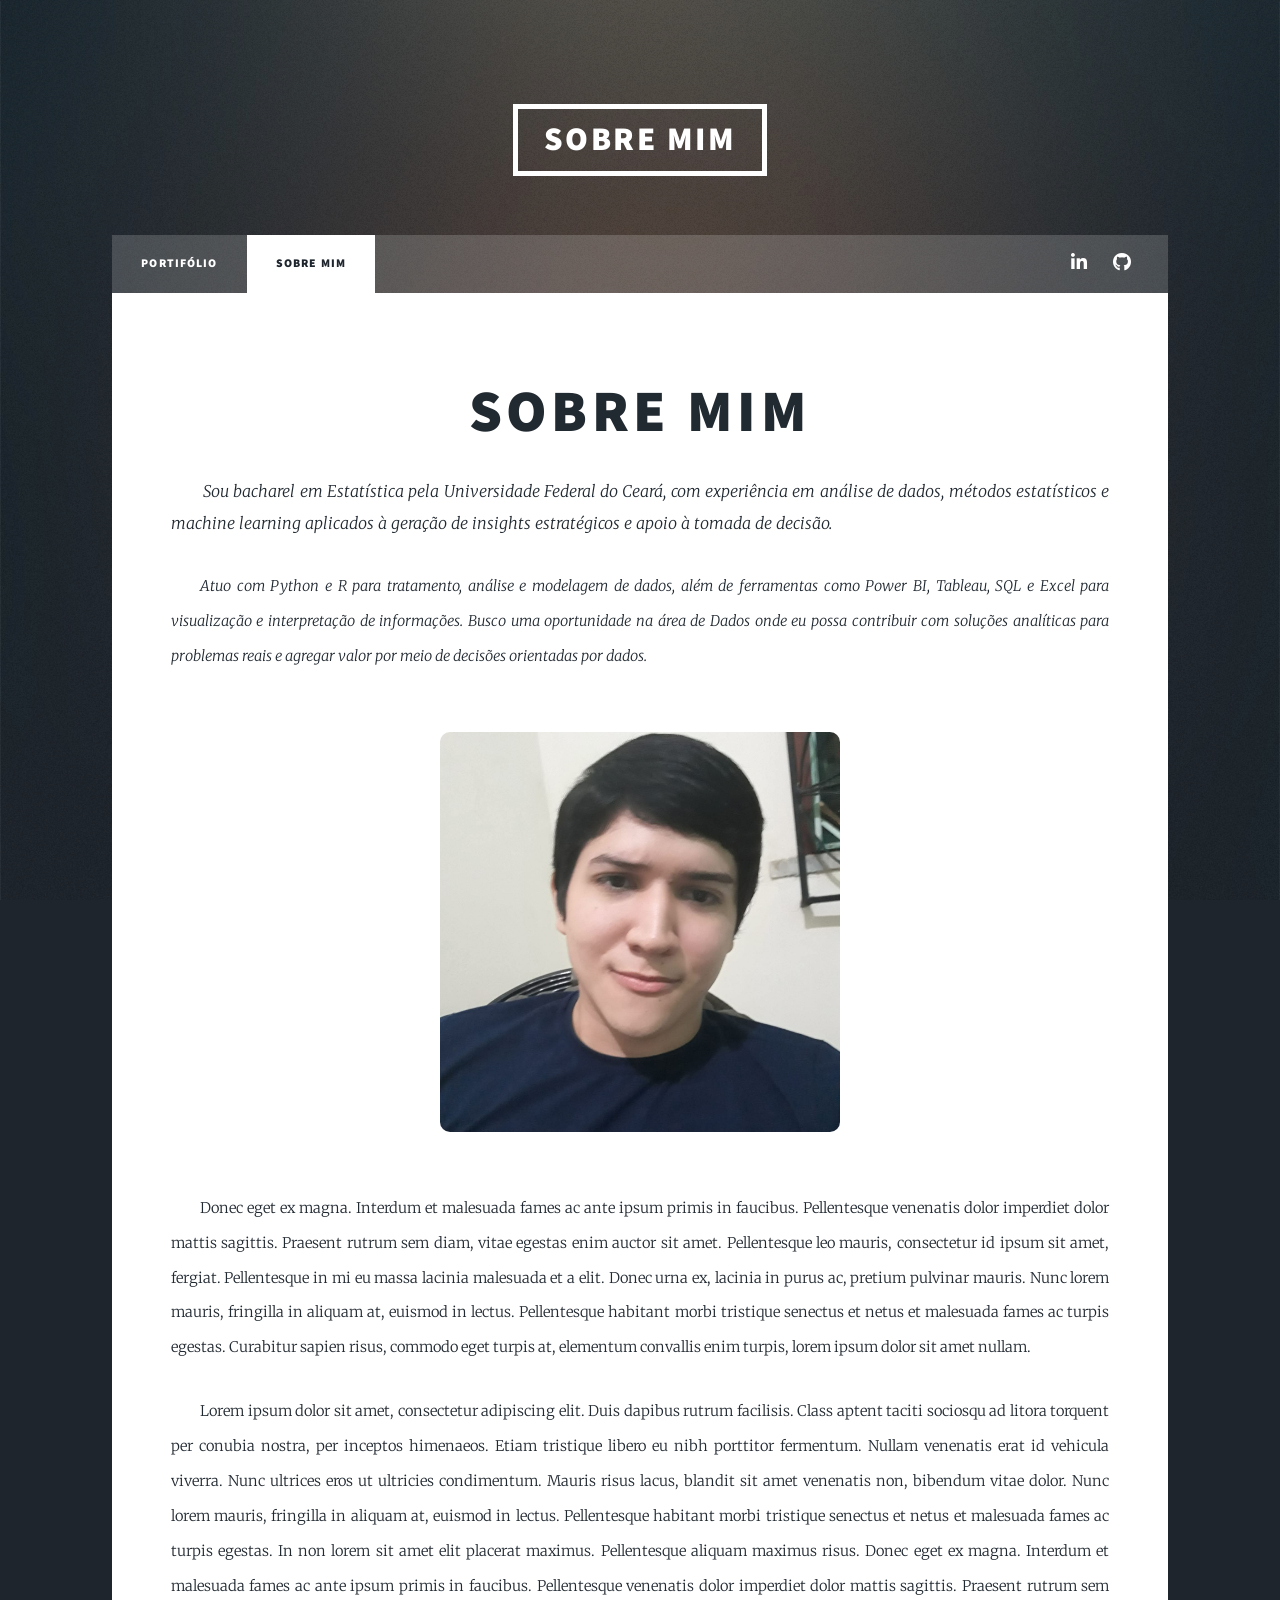
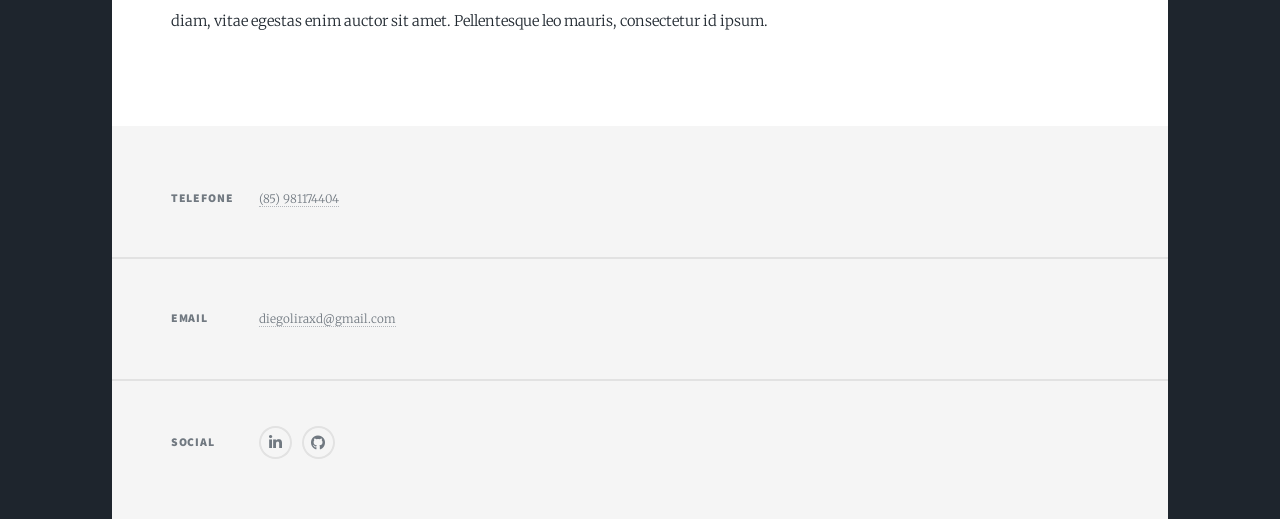
==== generic.html @ f2e18669 "Site do portifólio" ====
<!DOCTYPE HTML>
<!--
	Massively by HTML5 UP
	html5up.net | @ajlkn
	Free for personal and commercial use under the CCA 3.0 license (html5up.net/license)
-->
<html>
	<head>
		<title>Generic Page - Massively by HTML5 UP</title>
		<meta charset="utf-8" />
		<meta name="viewport" content="width=device-width, initial-scale=1, user-scalable=no" />
		<link rel="stylesheet" href="assets/css/main.css" />
		<noscript><link rel="stylesheet" href="assets/css/noscript.css" /></noscript>
	</head>
	<body class="is-preload">

		<!-- Wrapper -->
			<div id="wrapper">

				<!-- Header -->
					<header id="header">
						<a href="index.html" class="logo">Sobre mim</a>
					</header>

				<!-- Nav -->
					<nav id="nav">
						<ul class="links">
							<li ><a href="index.html">Portifólio</a></li>
							<li class="active"><a href="generic.html">Sobre mim</a></li>
						</ul>
						<ul class="icons">
							<li><a href="https://www.linkedin.com/in/diegoslira" target="_blank" rel="noopener noreferrer" class="icon brands alt fa-linkedin-in"><span class="label">LinkedIn</span></a></li>
							<li><a href="https://github.com/JDiegoSLira" target="_blank" rel="noopener noreferrer" class="icon brands alt fa-github"><span class="label">GitHub</span></a></li>
						</ul>
					</nav>

				<!-- Main -->
					<div id="main">

						<!-- Post -->
							<section class="post">
								<header class="major about-left">
									<h1>Sobre mim </h1>
									<p>Sou bacharel em Estatística pela Universidade Federal do Ceará, com experiência em análise de dados, métodos estatísticos e machine learning aplicados à geração de insights estratégicos e apoio à tomada de decisão.</p>
									<p>Atuo com Python e R para tratamento, análise e modelagem de dados, além de ferramentas como Power BI, Tableau, SQL e Excel para visualização e interpretação de informações. Busco uma oportunidade na área de Dados onde eu possa contribuir com soluções analíticas para problemas reais e agregar valor por meio de decisões orientadas por dados.</p>
								</header>
								<div class="image main profile-image"><img src="images/Foto.jpg" alt="" /></div>
								<div class="about-left">
								<p>Donec eget ex magna. Interdum et malesuada fames ac ante ipsum primis in faucibus. Pellentesque venenatis dolor imperdiet dolor mattis sagittis. Praesent rutrum sem diam, vitae egestas enim auctor sit amet. Pellentesque leo mauris, consectetur id ipsum sit amet, fergiat. Pellentesque in mi eu massa lacinia malesuada et a elit. Donec urna ex, lacinia in purus ac, pretium pulvinar mauris. Nunc lorem mauris, fringilla in aliquam at, euismod in lectus. Pellentesque habitant morbi tristique senectus et netus et malesuada fames ac turpis egestas. Curabitur sapien risus, commodo eget turpis at, elementum convallis enim turpis, lorem ipsum dolor sit amet nullam.</p>
								<p>Lorem ipsum dolor sit amet, consectetur adipiscing elit. Duis dapibus rutrum facilisis. Class aptent taciti sociosqu ad litora torquent per conubia nostra, per inceptos himenaeos. Etiam tristique libero eu nibh porttitor fermentum. Nullam venenatis erat id vehicula viverra. Nunc ultrices eros ut ultricies condimentum. Mauris risus lacus, blandit sit amet venenatis non, bibendum vitae dolor. Nunc lorem mauris, fringilla in aliquam at, euismod in lectus. Pellentesque habitant morbi tristique senectus et netus et malesuada fames ac turpis egestas. In non lorem sit amet elit placerat maximus. Pellentesque aliquam maximus risus. Donec eget ex magna. Interdum et malesuada fames ac ante ipsum primis in faucibus. Pellentesque venenatis dolor imperdiet dolor mattis sagittis. Praesent rutrum sem diam, vitae egestas enim auctor sit amet. Pellentesque leo mauris, consectetur id ipsum.</p>
								</div>
							</section>

						</div>
				<!-- Footer -->
					<footer id="footer">
						<section class="split contact">
							<section>
								<h3>Telefone</h3>
								<p><a>(85) 981174404</a></p>
							</section>
							<section>
								<h3>Email</h3>
								<p><a>diegoliraxd@gmail.com</a></p>
							</section>
							<section>
								<h3>Social</h3>
								<ul class="icons alt">
									<li><a href="https://www.linkedin.com/in/diegoslira" target="_blank" rel="noopener noreferrer" class="icon brands alt fa-linkedin-in"><span class="label">LinkedIn</span></a></li>
									<li><a href="https://github.com/JDiegoSLira" target="_blank" rel="noopener noreferrer" class="icon brands alt fa-github"><span class="label">GitHub</span></a></li>
								</ul>
							</section>
						</section>
					</footer>
			</div>

		<!-- Scripts -->
			<script src="assets/js/jquery.min.js"></script>
			<script src="assets/js/jquery.scrollex.min.js"></script>
			<script src="assets/js/jquery.scrolly.min.js"></script>
			<script src="assets/js/browser.min.js"></script>
			<script src="assets/js/breakpoints.min.js"></script>
			<script src="assets/js/util.js"></script>
			<script src="assets/js/main.js"></script>

	</body>
</html>
---- assets/css/main.css ----
@import url(fontawesome-all.min.css);
@import url("https://fonts.googleapis.com/css?family=Merriweather:300,700,300italic,700italic|Source+Sans+Pro:900");

/*
	Massively by HTML5 UP
	html5up.net | @ajlkn
	Free for personal and commercial use under the CCA 3.0 license (html5up.net/license)
*/

html, body, div, span, applet, object,
iframe, h1, h2, h3, h4, h5, h6, p, blockquote,
pre, a, abbr, acronym, address, big, cite,
code, del, dfn, em, img, ins, kbd, q, s, samp,
small, strike, strong, sub, sup, tt, var, b,
u, i, center, dl, dt, dd, ol, ul, li, fieldset,
form, label, legend, table, caption, tbody,
tfoot, thead, tr, th, td, article, aside,
canvas, details, embed, figure, figcaption,
footer, header, hgroup, menu, nav, output, ruby,
section, summary, time, mark, audio, video {
	margin: 0;
	padding: 0;
	border: 0;
	font-size: 100%;
	font: inherit;
	vertical-align: baseline;}

article, aside, details, figcaption, figure,
footer, header, hgroup, menu, nav, section {
	display: block;}

body {
	line-height: 1;
}

ol, ul {
	list-style: none;
}

blockquote, q {
	quotes: none;
}

	blockquote:before, blockquote:after, q:before, q:after {
		content: '';
		content: none;
	}

table {
	border-collapse: collapse;
	border-spacing: 0;
}

body {
	-webkit-text-size-adjust: none;
}

mark {
	background-color: transparent;
	color: inherit;
}

input::-moz-focus-inner {
	border: 0;
	padding: 0;
}

input, select, textarea {
	-moz-appearance: none;
	-webkit-appearance: none;
	-ms-appearance: none;
	appearance: none;
}

/* Basic */

	@-ms-viewport {
		width: device-width;
	}

	body {
		-ms-overflow-style: scrollbar;
	}

	@media screen and (max-width: 480px) {

		html, body {
			min-width: 320px;
		}

	}

	html {
		box-sizing: border-box;
	}

	*, *:before, *:after {
		box-sizing: inherit;
	}

	body {
		background-color: #1e252d;
	}

		body.is-preload *, body.is-preload *:before, body.is-preload *:after {
			-moz-animation: none !important;
			-webkit-animation: none !important;
			-ms-animation: none !important;
			animation: none !important;
			-moz-transition: none !important;
			-webkit-transition: none !important;
			-ms-transition: none !important;
			transition: none !important;
		}

/* Type */

	html {
		font-size: 16pt;
	}

		@media screen and (max-width: 1680px) {

			html {
				font-size: 12pt;
			}

		}

		@media screen and (max-width: 1280px) {

			html {
				font-size: 11pt;
			}

		}

		@media screen and (max-width: 360px) {

			html {
				font-size: 10pt;
			}

		}

	body {
		color: #212931;
	}

	body, input, select, textarea {
		font-family: "Merriweather", Georgia, serif;
		font-weight: 300;
		font-size: 1rem;
		line-height: 2.375;
	}

	a {
		-moz-transition: color 0.2s ease-in-out, background-color 0.2s ease-in-out, border-color 0.2s ease-in-out, box-shadow 0.2s ease-in-out;
		-webkit-transition: color 0.2s ease-in-out, background-color 0.2s ease-in-out, border-color 0.2s ease-in-out, box-shadow 0.2s ease-in-out;
		-ms-transition: color 0.2s ease-in-out, background-color 0.2s ease-in-out, border-color 0.2s ease-in-out, box-shadow 0.2s ease-in-out;
		transition: color 0.2s ease-in-out, background-color 0.2s ease-in-out, border-color 0.2s ease-in-out, box-shadow 0.2s ease-in-out;
		border-bottom: dotted 1px;
		text-decoration: none;
	}

		a:hover {
			border-bottom-color: transparent;
		}

	strong, b {
		font-weight: 600;
	}

	em, i {
		font-style: italic;
	}

	p {
		text-align: justify;
		margin: 0 0 2rem 0;
	}

	h1, h2, h3, h4, h5, h6 {
		font-family: "Source Sans Pro", Helvetica, sans-serif;
		font-weight: 900;
		line-height: 1.5;
		letter-spacing: 0.075em;
		text-transform: uppercase;
		margin: 0 0 1rem 0;
	}

		h1 a, h2 a, h3 a, h4 a, h5 a, h6 a {
			border-bottom: 0;
			color: inherit;
			text-decoration: none;
		}

	h1 {
		font-size: 4rem;
		line-height: 1.1;
		margin: 0 0 2rem 0;
	}

	h2 {
		font-size: 1.75rem;
		line-height: 1.3;
		margin: 0 0 1.5rem 0;
	}

	h3 {
		font-size: 1.25rem;
		margin: 0 0 1.5rem 0;
	}

	h4 {
		font-size: 1rem;
	}

	h5 {
		font-size: 0.9rem;
	}

	h6 {
		font-size: 0.8rem;
	}

	sub {
		font-size: 0.8rem;
		position: relative;
		top: 0.5rem;
	}

	sup {
		font-size: 0.8rem;
		position: relative;
		top: -0.5rem;
	}

	blockquote {
		border-left: solid 4px;
		font-style: italic;
		margin: 0 0 2rem 0;
		padding: 0.5rem 0 0.5rem 2rem;
	}

	code {
		border: solid 2px;
		font-family: "Courier New", monospace;
		font-size: 0.9rem;
		margin: 0 0.25rem;
		padding: 0.25rem 0.65rem;
	}

	pre {
		-webkit-overflow-scrolling: touch;
		font-family: "Courier New", monospace;
		font-size: 0.9rem;
		margin: 0 0 2rem 0;
	}

		pre code {
			display: block;
			line-height: 1.75;
			padding: 1rem 1.5rem;
			overflow-x: auto;
		}

	hr {
		border: 0;
		border-bottom: solid 2px;
		margin: 3rem 0;
	}

		hr.major {
			margin: 5rem 0;
		}

	.align-left {
		text-align: left;
	}

	.align-center {
		text-align: center;
	}

	.align-right {
		text-align: right;
	}

	input, select, textarea {
		color: #212931;
	}

	a {
		color: #212931;
		border-bottom-color: rgba(33, 41, 49, 0.5);
	}

		a:hover {
			border-bottom-color: transparent;
			color: #18bfef !important;
		}

	strong, b {
		color: #212931;
	}

	h1, h2, h3, h4, h5, h6 {
		color: #212931;
	}

	blockquote {
		border-left-color: #eeeeee;
	}

	code {
		background: rgba(220, 220, 220, 0.25);
		border-color: #eeeeee;
	}

	hr {
		border-bottom-color: #eeeeee;
	}

/* Row */

	.row {
		display: flex;
		flex-wrap: wrap;
		box-sizing: border-box;
		align-items: stretch;
	}

		.row > * {
			box-sizing: border-box;
		}

		.row.gtr-uniform > * > :last-child {
			margin-bottom: 0;
		}

		.row.aln-left {
			justify-content: flex-start;
		}

		.row.aln-center {
			justify-content: center;
		}

		.row.aln-right {
			justify-content: flex-end;
		}

		.row.aln-top {
			align-items: flex-start;
		}

		.row.aln-middle {
			align-items: center;
		}

		.row.aln-bottom {
			align-items: flex-end;
		}

		.row > .imp {
			order: -1;
		}

		.row > .col-1 {
			width: 8.33333%;
		}

		.row > .off-1 {
			margin-left: 8.33333%;
		}

		.row > .col-2 {
			width: 16.66667%;
		}

		.row > .off-2 {
			margin-left: 16.66667%;
		}

		.row > .col-3 {
			width: 25%;
		}

		.row > .off-3 {
			margin-left: 25%;
		}

		.row > .col-4 {
			width: 33.33333%;
		}

		.row > .off-4 {
			margin-left: 33.33333%;
		}

		.row > .col-5 {
			width: 41.66667%;
		}

		.row > .off-5 {
			margin-left: 41.66667%;
		}

		.row > .col-6 {
			width: 50%;
		}

		.row > .off-6 {
			margin-left: 50%;
		}

		.row > .col-7 {
			width: 58.33333%;
		}

		.row > .off-7 {
			margin-left: 58.33333%;
		}

		.row > .col-8 {
			width: 66.66667%;
		}

		.row > .off-8 {
			margin-left: 66.66667%;
		}

		.row > .col-9 {
			width: 75%;
		}

		.row > .off-9 {
			margin-left: 75%;
		}

		.row > .col-10 {
			width: 83.33333%;
		}

		.row > .off-10 {
			margin-left: 83.33333%;
		}

		.row > .col-11 {
			width: 91.66667%;
		}

		.row > .off-11 {
			margin-left: 91.66667%;
		}

		.row > .col-12 {
			width: 100%;
		}

		.row > .off-12 {
			margin-left: 100%;
		}

		.row.gtr-0 {
			margin-top: 0;
			margin-left: 0rem;
		}

			.row.gtr-0 > * {
				padding: 0 0 0 0rem;
			}

			.row.gtr-0.gtr-uniform {
				margin-top: 0rem;
			}

				.row.gtr-0.gtr-uniform > * {
					padding-top: 0rem;
				}

		.row.gtr-25 {
			margin-top: 0;
			margin-left: -0.375rem;
		}

			.row.gtr-25 > * {
				padding: 0 0 0 0.375rem;
			}

			.row.gtr-25.gtr-uniform {
				margin-top: -0.375rem;
			}

				.row.gtr-25.gtr-uniform > * {
					padding-top: 0.375rem;
				}

		.row.gtr-50 {
			margin-top: 0;
			margin-left: -0.75rem;
		}

			.row.gtr-50 > * {
				padding: 0 0 0 0.75rem;
			}

			.row.gtr-50.gtr-uniform {
				margin-top: -0.75rem;
			}

				.row.gtr-50.gtr-uniform > * {
					padding-top: 0.75rem;
				}

		.row {
			margin-top: 0;
			margin-left: -1.5rem;
		}

			.row > * {
				padding: 0 0 0 1.5rem;
			}

			.row.gtr-uniform {
				margin-top: -1.5rem;
			}

				.row.gtr-uniform > * {
					padding-top: 1.5rem;
				}

		.row.gtr-150 {
			margin-top: 0;
			margin-left: -2.25rem;
		}

			.row.gtr-150 > * {
				padding: 0 0 0 2.25rem;
			}

			.row.gtr-150.gtr-uniform {
				margin-top: -2.25rem;
			}

				.row.gtr-150.gtr-uniform > * {
					padding-top: 2.25rem;
				}

		.row.gtr-200 {
			margin-top: 0;
			margin-left: -3rem;
		}

			.row.gtr-200 > * {
				padding: 0 0 0 3rem;
			}

			.row.gtr-200.gtr-uniform {
				margin-top: -3rem;
			}

				.row.gtr-200.gtr-uniform > * {
					padding-top: 3rem;
				}

		@media screen and (max-width: 1680px) {

			.row {
				display: flex;
				flex-wrap: wrap;
				box-sizing: border-box;
				align-items: stretch;
			}

				.row > * {
					box-sizing: border-box;
				}

				.row.gtr-uniform > * > :last-child {
					margin-bottom: 0;
				}

				.row.aln-left {
					justify-content: flex-start;
				}

				.row.aln-center {
					justify-content: center;
				}

				.row.aln-right {
					justify-content: flex-end;
				}

				.row.aln-top {
					align-items: flex-start;
				}

				.row.aln-middle {
					align-items: center;
				}

				.row.aln-bottom {
					align-items: flex-end;
				}

				.row > .imp-xlarge {
					order: -1;
				}

				.row > .col-1-xlarge {
					width: 8.33333%;
				}

				.row > .off-1-xlarge {
					margin-left: 8.33333%;
				}

				.row > .col-2-xlarge {
					width: 16.66667%;
				}

				.row > .off-2-xlarge {
					margin-left: 16.66667%;
				}

				.row > .col-3-xlarge {
					width: 25%;
				}

				.row > .off-3-xlarge {
					margin-left: 25%;
				}

				.row > .col-4-xlarge {
					width: 33.33333%;
				}

				.row > .off-4-xlarge {
					margin-left: 33.33333%;
				}

				.row > .col-5-xlarge {
					width: 41.66667%;
				}

				.row > .off-5-xlarge {
					margin-left: 41.66667%;
				}

				.row > .col-6-xlarge {
					width: 50%;
				}

				.row > .off-6-xlarge {
					margin-left: 50%;
				}

				.row > .col-7-xlarge {
					width: 58.33333%;
				}

				.row > .off-7-xlarge {
					margin-left: 58.33333%;
				}

				.row > .col-8-xlarge {
					width: 66.66667%;
				}

				.row > .off-8-xlarge {
					margin-left: 66.66667%;
				}

				.row > .col-9-xlarge {
					width: 75%;
				}

				.row > .off-9-xlarge {
					margin-left: 75%;
				}

				.row > .col-10-xlarge {
					width: 83.33333%;
				}

				.row > .off-10-xlarge {
					margin-left: 83.33333%;
				}

				.row > .col-11-xlarge {
					width: 91.66667%;
				}

				.row > .off-11-xlarge {
					margin-left: 91.66667%;
				}

				.row > .col-12-xlarge {
					width: 100%;
				}

				.row > .off-12-xlarge {
					margin-left: 100%;
				}

				.row.gtr-0 {
					margin-top: 0;
					margin-left: 0rem;
				}

					.row.gtr-0 > * {
						padding: 0 0 0 0rem;
					}

					.row.gtr-0.gtr-uniform {
						margin-top: 0rem;
					}

						.row.gtr-0.gtr-uniform > * {
							padding-top: 0rem;
						}

				.row.gtr-25 {
					margin-top: 0;
					margin-left: -0.375rem;
				}

					.row.gtr-25 > * {
						padding: 0 0 0 0.375rem;
					}

					.row.gtr-25.gtr-uniform {
						margin-top: -0.375rem;
					}

						.row.gtr-25.gtr-uniform > * {
							padding-top: 0.375rem;
						}

				.row.gtr-50 {
					margin-top: 0;
					margin-left: -0.75rem;
				}

					.row.gtr-50 > * {
						padding: 0 0 0 0.75rem;
					}

					.row.gtr-50.gtr-uniform {
						margin-top: -0.75rem;
					}

						.row.gtr-50.gtr-uniform > * {
							padding-top: 0.75rem;
						}

				.row {
					margin-top: 0;
					margin-left: -1.5rem;
				}

					.row > * {
						padding: 0 0 0 1.5rem;
					}

					.row.gtr-uniform {
						margin-top: -1.5rem;
					}

						.row.gtr-uniform > * {
							padding-top: 1.5rem;
						}

				.row.gtr-150 {
					margin-top: 0;
					margin-left: -2.25rem;
				}

					.row.gtr-150 > * {
						padding: 0 0 0 2.25rem;
					}

					.row.gtr-150.gtr-uniform {
						margin-top: -2.25rem;
					}

						.row.gtr-150.gtr-uniform > * {
							padding-top: 2.25rem;
						}

				.row.gtr-200 {
					margin-top: 0;
					margin-left: -3rem;
				}

					.row.gtr-200 > * {
						padding: 0 0 0 3rem;
					}

					.row.gtr-200.gtr-uniform {
						margin-top: -3rem;
					}

						.row.gtr-200.gtr-uniform > * {
							padding-top: 3rem;
						}

		}

		@media screen and (max-width: 1280px) {

			.row {
				display: flex;
				flex-wrap: wrap;
				box-sizing: border-box;
				align-items: stretch;
			}

				.row > * {
					box-sizing: border-box;
				}

				.row.gtr-uniform > * > :last-child {
					margin-bottom: 0;
				}

				.row.aln-left {
					justify-content: flex-start;
				}

				.row.aln-center {
					justify-content: center;
				}

				.row.aln-right {
					justify-content: flex-end;
				}

				.row.aln-top {
					align-items: flex-start;
				}

				.row.aln-middle {
					align-items: center;
				}

				.row.aln-bottom {
					align-items: flex-end;
				}

				.row > .imp-large {
					order: -1;
				}

				.row > .col-1-large {
					width: 8.33333%;
				}

				.row > .off-1-large {
					margin-left: 8.33333%;
				}

				.row > .col-2-large {
					width: 16.66667%;
				}

				.row > .off-2-large {
					margin-left: 16.66667%;
				}

				.row > .col-3-large {
					width: 25%;
				}

				.row > .off-3-large {
					margin-left: 25%;
				}

				.row > .col-4-large {
					width: 33.33333%;
				}

				.row > .off-4-large {
					margin-left: 33.33333%;
				}

				.row > .col-5-large {
					width: 41.66667%;
				}

				.row > .off-5-large {
					margin-left: 41.66667%;
				}

				.row > .col-6-large {
					width: 50%;
				}

				.row > .off-6-large {
					margin-left: 50%;
				}

				.row > .col-7-large {
					width: 58.33333%;
				}

				.row > .off-7-large {
					margin-left: 58.33333%;
				}

				.row > .col-8-large {
					width: 66.66667%;
				}

				.row > .off-8-large {
					margin-left: 66.66667%;
				}

				.row > .col-9-large {
					width: 75%;
				}

				.row > .off-9-large {
					margin-left: 75%;
				}

				.row > .col-10-large {
					width: 83.33333%;
				}

				.row > .off-10-large {
					margin-left: 83.33333%;
				}

				.row > .col-11-large {
					width: 91.66667%;
				}

				.row > .off-11-large {
					margin-left: 91.66667%;
				}

				.row > .col-12-large {
					width: 100%;
				}

				.row > .off-12-large {
					margin-left: 100%;
				}

				.row.gtr-0 {
					margin-top: 0;
					margin-left: 0rem;
				}

					.row.gtr-0 > * {
						padding: 0 0 0 0rem;
					}

					.row.gtr-0.gtr-uniform {
						margin-top: 0rem;
					}

						.row.gtr-0.gtr-uniform > * {
							padding-top: 0rem;
						}

				.row.gtr-25 {
					margin-top: 0;
					margin-left: -0.375rem;
				}

					.row.gtr-25 > * {
						padding: 0 0 0 0.375rem;
					}

					.row.gtr-25.gtr-uniform {
						margin-top: -0.375rem;
					}

						.row.gtr-25.gtr-uniform > * {
							padding-top: 0.375rem;
						}

				.row.gtr-50 {
					margin-top: 0;
					margin-left: -0.75rem;
				}

					.row.gtr-50 > * {
						padding: 0 0 0 0.75rem;
					}

					.row.gtr-50.gtr-uniform {
						margin-top: -0.75rem;
					}

						.row.gtr-50.gtr-uniform > * {
							padding-top: 0.75rem;
						}

				.row {
					margin-top: 0;
					margin-left: -1.5rem;
				}

					.row > * {
						padding: 0 0 0 1.5rem;
					}

					.row.gtr-uniform {
						margin-top: -1.5rem;
					}

						.row.gtr-uniform > * {
							padding-top: 1.5rem;
						}

				.row.gtr-150 {
					margin-top: 0;
					margin-left: -2.25rem;
				}

					.row.gtr-150 > * {
						padding: 0 0 0 2.25rem;
					}

					.row.gtr-150.gtr-uniform {
						margin-top: -2.25rem;
					}

						.row.gtr-150.gtr-uniform > * {
							padding-top: 2.25rem;
						}

				.row.gtr-200 {
					margin-top: 0;
					margin-left: -3rem;
				}

					.row.gtr-200 > * {
						padding: 0 0 0 3rem;
					}

					.row.gtr-200.gtr-uniform {
						margin-top: -3rem;
					}

						.row.gtr-200.gtr-uniform > * {
							padding-top: 3rem;
						}

		}

		@media screen and (max-width: 980px) {

			.row {
				display: flex;
				flex-wrap: wrap;
				box-sizing: border-box;
				align-items: stretch;
			}

				.row > * {
					box-sizing: border-box;
				}

				.row.gtr-uniform > * > :last-child {
					margin-bottom: 0;
				}

				.row.aln-left {
					justify-content: flex-start;
				}

				.row.aln-center {
					justify-content: center;
				}

				.row.aln-right {
					justify-content: flex-end;
				}

				.row.aln-top {
					align-items: flex-start;
				}

				.row.aln-middle {
					align-items: center;
				}

				.row.aln-bottom {
					align-items: flex-end;
				}

				.row > .imp-medium {
					order: -1;
				}

				.row > .col-1-medium {
					width: 8.33333%;
				}

				.row > .off-1-medium {
					margin-left: 8.33333%;
				}

				.row > .col-2-medium {
					width: 16.66667%;
				}

				.row > .off-2-medium {
					margin-left: 16.66667%;
				}

				.row > .col-3-medium {
					width: 25%;
				}

				.row > .off-3-medium {
					margin-left: 25%;
				}

				.row > .col-4-medium {
					width: 33.33333%;
				}

				.row > .off-4-medium {
					margin-left: 33.33333%;
				}

				.row > .col-5-medium {
					width: 41.66667%;
				}

				.row > .off-5-medium {
					margin-left: 41.66667%;
				}

				.row > .col-6-medium {
					width: 50%;
				}

				.row > .off-6-medium {
					margin-left: 50%;
				}

				.row > .col-7-medium {
					width: 58.33333%;
				}

				.row > .off-7-medium {
					margin-left: 58.33333%;
				}

				.row > .col-8-medium {
					width: 66.66667%;
				}

				.row > .off-8-medium {
					margin-left: 66.66667%;
				}

				.row > .col-9-medium {
					width: 75%;
				}

				.row > .off-9-medium {
					margin-left: 75%;
				}

				.row > .col-10-medium {
					width: 83.33333%;
				}

				.row > .off-10-medium {
					margin-left: 83.33333%;
				}

				.row > .col-11-medium {
					width: 91.66667%;
				}

				.row > .off-11-medium {
					margin-left: 91.66667%;
				}

				.row > .col-12-medium {
					width: 100%;
				}

				.row > .off-12-medium {
					margin-left: 100%;
				}

				.row.gtr-0 {
					margin-top: 0;
					margin-left: 0rem;
				}

					.row.gtr-0 > * {
						padding: 0 0 0 0rem;
					}

					.row.gtr-0.gtr-uniform {
						margin-top: 0rem;
					}

						.row.gtr-0.gtr-uniform > * {
							padding-top: 0rem;
						}

				.row.gtr-25 {
					margin-top: 0;
					margin-left: -0.375rem;
				}

					.row.gtr-25 > * {
						padding: 0 0 0 0.375rem;
					}

					.row.gtr-25.gtr-uniform {
						margin-top: -0.375rem;
					}

						.row.gtr-25.gtr-uniform > * {
							padding-top: 0.375rem;
						}

				.row.gtr-50 {
					margin-top: 0;
					margin-left: -0.75rem;
				}

					.row.gtr-50 > * {
						padding: 0 0 0 0.75rem;
					}

					.row.gtr-50.gtr-uniform {
						margin-top: -0.75rem;
					}

						.row.gtr-50.gtr-uniform > * {
							padding-top: 0.75rem;
						}

				.row {
					margin-top: 0;
					margin-left: -1.5rem;
				}

					.row > * {
						padding: 0 0 0 1.5rem;
					}

					.row.gtr-uniform {
						margin-top: -1.5rem;
					}

						.row.gtr-uniform > * {
							padding-top: 1.5rem;
						}

				.row.gtr-150 {
					margin-top: 0;
					margin-left: -2.25rem;
				}

					.row.gtr-150 > * {
						padding: 0 0 0 2.25rem;
					}

					.row.gtr-150.gtr-uniform {
						margin-top: -2.25rem;
					}

						.row.gtr-150.gtr-uniform > * {
							padding-top: 2.25rem;
						}

				.row.gtr-200 {
					margin-top: 0;
					margin-left: -3rem;
				}

					.row.gtr-200 > * {
						padding: 0 0 0 3rem;
					}

					.row.gtr-200.gtr-uniform {
						margin-top: -3rem;
					}

						.row.gtr-200.gtr-uniform > * {
							padding-top: 3rem;
						}

		}

		@media screen and (max-width: 736px) {

			.row {
				display: flex;
				flex-wrap: wrap;
				box-sizing: border-box;
				align-items: stretch;
			}

				.row > * {
					box-sizing: border-box;
				}

				.row.gtr-uniform > * > :last-child {
					margin-bottom: 0;
				}

				.row.aln-left {
					justify-content: flex-start;
				}

				.row.aln-center {
					justify-content: center;
				}

				.row.aln-right {
					justify-content: flex-end;
				}

				.row.aln-top {
					align-items: flex-start;
				}

				.row.aln-middle {
					align-items: center;
				}

				.row.aln-bottom {
					align-items: flex-end;
				}

				.row > .imp-small {
					order: -1;
				}

				.row > .col-1-small {
					width: 8.33333%;
				}

				.row > .off-1-small {
					margin-left: 8.33333%;
				}

				.row > .col-2-small {
					width: 16.66667%;
				}

				.row > .off-2-small {
					margin-left: 16.66667%;
				}

				.row > .col-3-small {
					width: 25%;
				}

				.row > .off-3-small {
					margin-left: 25%;
				}

				.row > .col-4-small {
					width: 33.33333%;
				}

				.row > .off-4-small {
					margin-left: 33.33333%;
				}

				.row > .col-5-small {
					width: 41.66667%;
				}

				.row > .off-5-small {
					margin-left: 41.66667%;
				}

				.row > .col-6-small {
					width: 50%;
				}

				.row > .off-6-small {
					margin-left: 50%;
				}

				.row > .col-7-small {
					width: 58.33333%;
				}

				.row > .off-7-small {
					margin-left: 58.33333%;
				}

				.row > .col-8-small {
					width: 66.66667%;
				}

				.row > .off-8-small {
					margin-left: 66.66667%;
				}

				.row > .col-9-small {
					width: 75%;
				}

				.row > .off-9-small {
					margin-left: 75%;
				}

				.row > .col-10-small {
					width: 83.33333%;
				}

				.row > .off-10-small {
					margin-left: 83.33333%;
				}

				.row > .col-11-small {
					width: 91.66667%;
				}

				.row > .off-11-small {
					margin-left: 91.66667%;
				}

				.row > .col-12-small {
					width: 100%;
				}

				.row > .off-12-small {
					margin-left: 100%;
				}

				.row.gtr-0 {
					margin-top: 0;
					margin-left: 0rem;
				}

					.row.gtr-0 > * {
						padding: 0 0 0 0rem;
					}

					.row.gtr-0.gtr-uniform {
						margin-top: 0rem;
					}

						.row.gtr-0.gtr-uniform > * {
							padding-top: 0rem;
						}

				.row.gtr-25 {
					margin-top: 0;
					margin-left: -0.375rem;
				}

					.row.gtr-25 > * {
						padding: 0 0 0 0.375rem;
					}

					.row.gtr-25.gtr-uniform {
						margin-top: -0.375rem;
					}

						.row.gtr-25.gtr-uniform > * {
							padding-top: 0.375rem;
						}

				.row.gtr-50 {
					margin-top: 0;
					margin-left: -0.75rem;
				}

					.row.gtr-50 > * {
						padding: 0 0 0 0.75rem;
					}

					.row.gtr-50.gtr-uniform {
						margin-top: -0.75rem;
					}

						.row.gtr-50.gtr-uniform > * {
							padding-top: 0.75rem;
						}

				.row {
					margin-top: 0;
					margin-left: -1.5rem;
				}

					.row > * {
						padding: 0 0 0 1.5rem;
					}

					.row.gtr-uniform {
						margin-top: -1.5rem;
					}

						.row.gtr-uniform > * {
							padding-top: 1.5rem;
						}

				.row.gtr-150 {
					margin-top: 0;
					margin-left: -2.25rem;
				}

					.row.gtr-150 > * {
						padding: 0 0 0 2.25rem;
					}

					.row.gtr-150.gtr-uniform {
						margin-top: -2.25rem;
					}

						.row.gtr-150.gtr-uniform > * {
							padding-top: 2.25rem;
						}

				.row.gtr-200 {
					margin-top: 0;
					margin-left: -3rem;
				}

					.row.gtr-200 > * {
						padding: 0 0 0 3rem;
					}

					.row.gtr-200.gtr-uniform {
						margin-top: -3rem;
					}

						.row.gtr-200.gtr-uniform > * {
							padding-top: 3rem;
						}

		}

		@media screen and (max-width: 480px) {

			.row {
				display: flex;
				flex-wrap: wrap;
				box-sizing: border-box;
				align-items: stretch;
			}

				.row > * {
					box-sizing: border-box;
				}

				.row.gtr-uniform > * > :last-child {
					margin-bottom: 0;
				}

				.row.aln-left {
					justify-content: flex-start;
				}

				.row.aln-center {
					justify-content: center;
				}

				.row.aln-right {
					justify-content: flex-end;
				}

				.row.aln-top {
					align-items: flex-start;
				}

				.row.aln-middle {
					align-items: center;
				}

				.row.aln-bottom {
					align-items: flex-end;
				}

				.row > .imp-xsmall {
					order: -1;
				}

				.row > .col-1-xsmall {
					width: 8.33333%;
				}

				.row > .off-1-xsmall {
					margin-left: 8.33333%;
				}

				.row > .col-2-xsmall {
					width: 16.66667%;
				}

				.row > .off-2-xsmall {
					margin-left: 16.66667%;
				}

				.row > .col-3-xsmall {
					width: 25%;
				}

				.row > .off-3-xsmall {
					margin-left: 25%;
				}

				.row > .col-4-xsmall {
					width: 33.33333%;
				}

				.row > .off-4-xsmall {
					margin-left: 33.33333%;
				}

				.row > .col-5-xsmall {
					width: 41.66667%;
				}

				.row > .off-5-xsmall {
					margin-left: 41.66667%;
				}

				.row > .col-6-xsmall {
					width: 50%;
				}

				.row > .off-6-xsmall {
					margin-left: 50%;
				}

				.row > .col-7-xsmall {
					width: 58.33333%;
				}

				.row > .off-7-xsmall {
					margin-left: 58.33333%;
				}

				.row > .col-8-xsmall {
					width: 66.66667%;
				}

				.row > .off-8-xsmall {
					margin-left: 66.66667%;
				}

				.row > .col-9-xsmall {
					width: 75%;
				}

				.row > .off-9-xsmall {
					margin-left: 75%;
				}

				.row > .col-10-xsmall {
					width: 83.33333%;
				}

				.row > .off-10-xsmall {
					margin-left: 83.33333%;
				}

				.row > .col-11-xsmall {
					width: 91.66667%;
				}

				.row > .off-11-xsmall {
					margin-left: 91.66667%;
				}

				.row > .col-12-xsmall {
					width: 100%;
				}

				.row > .off-12-xsmall {
					margin-left: 100%;
				}

				.row.gtr-0 {
					margin-top: 0;
					margin-left: 0rem;
				}

					.row.gtr-0 > * {
						padding: 0 0 0 0rem;
					}

					.row.gtr-0.gtr-uniform {
						margin-top: 0rem;
					}

						.row.gtr-0.gtr-uniform > * {
							padding-top: 0rem;
						}

				.row.gtr-25 {
					margin-top: 0;
					margin-left: -0.375rem;
				}

					.row.gtr-25 > * {
						padding: 0 0 0 0.375rem;
					}

					.row.gtr-25.gtr-uniform {
						margin-top: -0.375rem;
					}

						.row.gtr-25.gtr-uniform > * {
							padding-top: 0.375rem;
						}

				.row.gtr-50 {
					margin-top: 0;
					margin-left: -0.75rem;
				}

					.row.gtr-50 > * {
						padding: 0 0 0 0.75rem;
					}

					.row.gtr-50.gtr-uniform {
						margin-top: -0.75rem;
					}

						.row.gtr-50.gtr-uniform > * {
							padding-top: 0.75rem;
						}

				.row {
					margin-top: 0;
					margin-left: -1.5rem;
				}

					.row > * {
						padding: 0 0 0 1.5rem;
					}

					.row.gtr-uniform {
						margin-top: -1.5rem;
					}

						.row.gtr-uniform > * {
							padding-top: 1.5rem;
						}

				.row.gtr-150 {
					margin-top: 0;
					margin-left: -2.25rem;
				}

					.row.gtr-150 > * {
						padding: 0 0 0 2.25rem;
					}

					.row.gtr-150.gtr-uniform {
						margin-top: -2.25rem;
					}

						.row.gtr-150.gtr-uniform > * {
							padding-top: 2.25rem;
						}

				.row.gtr-200 {
					margin-top: 0;
					margin-left: -3rem;
				}

					.row.gtr-200 > * {
						padding: 0 0 0 3rem;
					}

					.row.gtr-200.gtr-uniform {
						margin-top: -3rem;
					}

						.row.gtr-200.gtr-uniform > * {
							padding-top: 3rem;
						}

		}

		@media screen and (max-width: 360px) {

			.row {
				display: flex;
				flex-wrap: wrap;
				box-sizing: border-box;
				align-items: stretch;
			}

				.row > * {
					box-sizing: border-box;
				}

				.row.gtr-uniform > * > :last-child {
					margin-bottom: 0;
				}

				.row.aln-left {
					justify-content: flex-start;
				}

				.row.aln-center {
					justify-content: center;
				}

				.row.aln-right {
					justify-content: flex-end;
				}

				.row.aln-top {
					align-items: flex-start;
				}

				.row.aln-middle {
					align-items: center;
				}

				.row.aln-bottom {
					align-items: flex-end;
				}

				.row > .imp-xxsmall {
					order: -1;
				}

				.row > .col-1-xxsmall {
					width: 8.33333%;
				}

				.row > .off-1-xxsmall {
					margin-left: 8.33333%;
				}

				.row > .col-2-xxsmall {
					width: 16.66667%;
				}

				.row > .off-2-xxsmall {
					margin-left: 16.66667%;
				}

				.row > .col-3-xxsmall {
					width: 25%;
				}

				.row > .off-3-xxsmall {
					margin-left: 25%;
				}

				.row > .col-4-xxsmall {
					width: 33.33333%;
				}

				.row > .off-4-xxsmall {
					margin-left: 33.33333%;
				}

				.row > .col-5-xxsmall {
					width: 41.66667%;
				}

				.row > .off-5-xxsmall {
					margin-left: 41.66667%;
				}

				.row > .col-6-xxsmall {
					width: 50%;
				}

				.row > .off-6-xxsmall {
					margin-left: 50%;
				}

				.row > .col-7-xxsmall {
					width: 58.33333%;
				}

				.row > .off-7-xxsmall {
					margin-left: 58.33333%;
				}

				.row > .col-8-xxsmall {
					width: 66.66667%;
				}

				.row > .off-8-xxsmall {
					margin-left: 66.66667%;
				}

				.row > .col-9-xxsmall {
					width: 75%;
				}

				.row > .off-9-xxsmall {
					margin-left: 75%;
				}

				.row > .col-10-xxsmall {
					width: 83.33333%;
				}

				.row > .off-10-xxsmall {
					margin-left: 83.33333%;
				}

				.row > .col-11-xxsmall {
					width: 91.66667%;
				}

				.row > .off-11-xxsmall {
					margin-left: 91.66667%;
				}

				.row > .col-12-xxsmall {
					width: 100%;
				}

				.row > .off-12-xxsmall {
					margin-left: 100%;
				}

				.row.gtr-0 {
					margin-top: 0;
					margin-left: 0rem;
				}

					.row.gtr-0 > * {
						padding: 0 0 0 0rem;
					}

					.row.gtr-0.gtr-uniform {
						margin-top: 0rem;
					}

						.row.gtr-0.gtr-uniform > * {
							padding-top: 0rem;
						}

				.row.gtr-25 {
					margin-top: 0;
					margin-left: -0.375rem;
				}

					.row.gtr-25 > * {
						padding: 0 0 0 0.375rem;
					}

					.row.gtr-25.gtr-uniform {
						margin-top: -0.375rem;
					}

						.row.gtr-25.gtr-uniform > * {
							padding-top: 0.375rem;
						}

				.row.gtr-50 {
					margin-top: 0;
					margin-left: -0.75rem;
				}

					.row.gtr-50 > * {
						padding: 0 0 0 0.75rem;
					}

					.row.gtr-50.gtr-uniform {
						margin-top: -0.75rem;
					}

						.row.gtr-50.gtr-uniform > * {
							padding-top: 0.75rem;
						}

				.row {
					margin-top: 0;
					margin-left: -1.5rem;
				}

					.row > * {
						padding: 0 0 0 1.5rem;
					}

					.row.gtr-uniform {
						margin-top: -1.5rem;
					}

						.row.gtr-uniform > * {
							padding-top: 1.5rem;
						}

				.row.gtr-150 {
					margin-top: 0;
					margin-left: -2.25rem;
				}

					.row.gtr-150 > * {
						padding: 0 0 0 2.25rem;
					}

					.row.gtr-150.gtr-uniform {
						margin-top: -2.25rem;
					}

						.row.gtr-150.gtr-uniform > * {
							padding-top: 2.25rem;
						}

				.row.gtr-200 {
					margin-top: 0;
					margin-left: -3rem;
				}

					.row.gtr-200 > * {
						padding: 0 0 0 3rem;
					}

					.row.gtr-200.gtr-uniform {
						margin-top: -3rem;
					}

						.row.gtr-200.gtr-uniform > * {
							padding-top: 3rem;
						}

		}

/* Box */

	.box {
		border: solid 2px;
		margin-bottom: 2rem;
		padding: 1.5rem;
	}

		.box > :last-child,
		.box > :last-child > :last-child,
		.box > :last-child > :last-child > :last-child {
			margin-bottom: 0;
		}

		.box.alt {
			border: 0;
			border-radius: 0;
			padding: 0;
		}

	.box {
		border-color: #eeeeee;
	}

/* Button */

	input[type="submit"],
	input[type="reset"],
	input[type="button"],
	button,
	.button {
		-moz-appearance: none;
		-webkit-appearance: none;
		-ms-appearance: none;
		appearance: none;
		-moz-transition: background-color 0.2s ease-in-out, box-shadow 0.2s ease-in-out, color 0.2s ease-in-out;
		-webkit-transition: background-color 0.2s ease-in-out, box-shadow 0.2s ease-in-out, color 0.2s ease-in-out;
		-ms-transition: background-color 0.2s ease-in-out, box-shadow 0.2s ease-in-out, color 0.2s ease-in-out;
		transition: background-color 0.2s ease-in-out, box-shadow 0.2s ease-in-out, color 0.2s ease-in-out;
		border: 0;
		border-radius: 0;
		cursor: pointer;
		display: inline-block;
		font-family: "Source Sans Pro", Helvetica, sans-serif;
		font-size: 0.8rem;
		font-weight: 900;
		letter-spacing: 0.075em;
		height: 3rem;
		line-height: 3rem;
		padding: 0 2rem;
		text-align: center;
		text-decoration: none;
		text-transform: uppercase;
		white-space: nowrap;
	}

		input[type="submit"].icon:before,
		input[type="reset"].icon:before,
		input[type="button"].icon:before,
		button.icon:before,
		.button.icon:before {
			margin-right: 0.5rem;
		}

		input[type="submit"].icon.solo,
		input[type="reset"].icon.solo,
		input[type="button"].icon.solo,
		button.icon.solo,
		.button.icon.solo {
			position: relative;
			width: 4rem;
			height: 4rem;
			line-height: 4rem;
			border-radius: 4rem;
			text-indent: 4rem;
			overflow: hidden;
			padding: 0;
			white-space: nowrap;
		}

			input[type="submit"].icon.solo:before,
			input[type="reset"].icon.solo:before,
			input[type="button"].icon.solo:before,
			button.icon.solo:before,
			.button.icon.solo:before {
				position: absolute;
				display: block;
				top: 0;
				left: 0;
				width: inherit;
				height: inherit;
				line-height: inherit;
				font-size: 1.25rem;
				margin-right: 0;
				text-align: center;
				text-indent: 0;
			}

		input[type="submit"].fit,
		input[type="reset"].fit,
		input[type="button"].fit,
		button.fit,
		.button.fit {
			width: 100%;
		}

		input[type="submit"].small,
		input[type="reset"].small,
		input[type="button"].small,
		button.small,
		.button.small {
			font-size: 0.7rem;
			height: 2.5rem;
			line-height: 2.5rem;
			padding: 0 1.5rem;
		}

		input[type="submit"].large,
		input[type="reset"].large,
		input[type="button"].large,
		button.large,
		.button.large {
			font-size: 0.9rem;
			height: 3.5rem;
			line-height: 3.5rem;
			padding: 0 2.75rem;
		}

		@media screen and (max-width: 980px) {

			input[type="submit"],
			input[type="reset"],
			input[type="button"],
			button,
			.button {
				font-size: 0.9rem;
				height: 3.25rem;
				line-height: 3.25rem;
			}

				input[type="submit"].large,
				input[type="reset"].large,
				input[type="button"].large,
				button.large,
				.button.large {
					font-size: 1rem;
					height: 3.75rem;
					line-height: 3.75rem;
				}

		}

		input[type="submit"].disabled, input[type="submit"]:disabled,
		input[type="reset"].disabled,
		input[type="reset"]:disabled,
		input[type="button"].disabled,
		input[type="button"]:disabled,
		button.disabled,
		button:disabled,
		.button.disabled,
		.button:disabled {
			pointer-events: none;
			opacity: 0.25;
		}

	input[type="submit"],
	input[type="reset"],
	input[type="button"],
	button,
	.button {
		background-color: transparent;
		box-shadow: inset 0 0 0 2px #212931;
		color: #212931 !important;
	}

		input[type="submit"]:hover,
		input[type="reset"]:hover,
		input[type="button"]:hover,
		button:hover,
		.button:hover {
			box-shadow: inset 0 0 0 2px #18bfef;
			color: #18bfef !important;
		}

		input[type="submit"].primary,
		input[type="reset"].primary,
		input[type="button"].primary,
		button.primary,
		.button.primary {
			background-color: #212931;
			box-shadow: none;
			color: #ffffff !important;
		}

			input[type="submit"].primary:hover,
			input[type="reset"].primary:hover,
			input[type="button"].primary:hover,
			button.primary:hover,
			.button.primary:hover {
				background-color: #18bfef;
			}

/* Form */

	form {
		margin: 0 0 2rem 0;
	}

		form > :last-child {
			margin-bottom: 0;
		}

		form > .fields {
			display: -moz-flex;
			display: -webkit-flex;
			display: -ms-flex;
			display: flex;
			-moz-flex-wrap: wrap;
			-webkit-flex-wrap: wrap;
			-ms-flex-wrap: wrap;
			flex-wrap: wrap;
			width: calc(100% + 3rem);
			margin: -1.5rem 0 2rem -1.5rem;
		}

			form > .fields > .field {
				-moz-flex-grow: 0;
				-webkit-flex-grow: 0;
				-ms-flex-grow: 0;
				flex-grow: 0;
				-moz-flex-shrink: 0;
				-webkit-flex-shrink: 0;
				-ms-flex-shrink: 0;
				flex-shrink: 0;
				padding: 1.5rem 0 0 1.5rem;
				width: calc(100% - 1.5rem);
			}

				form > .fields > .field.half {
					width: calc(50% - 0.75rem);
				}

				form > .fields > .field.third {
					width: calc(100%/3 - 0.5rem);
				}

				form > .fields > .field.quarter {
					width: calc(25% - 0.375rem);
				}

		@media screen and (max-width: 480px) {

			form > .fields {
				width: calc(100% + 3rem);
				margin: -1.5rem 0 2rem -1.5rem;
			}

				form > .fields > .field {
					padding: 1.5rem 0 0 1.5rem;
					width: calc(100% - 1.5rem);
				}

					form > .fields > .field.half {
						width: calc(100% - 1.5rem);
					}

					form > .fields > .field.third {
						width: calc(100% - 1.5rem);
					}

					form > .fields > .field.quarter {
						width: calc(100% - 1.5rem);
					}

		}

	label {
		display: block;
		font-family: "Source Sans Pro", Helvetica, sans-serif;
		font-weight: 900;
		line-height: 1.5;
		letter-spacing: 0.075em;
		font-size: 0.8rem;
		text-transform: uppercase;
		margin: 0 0 0.75rem 0;
	}

		@media screen and (max-width: 980px) {

			label {
				font-size: 0.9rem;
			}

		}

	input[type="text"],
	input[type="password"],
	input[type="email"],
	select,
	textarea {
		-moz-appearance: none;
		-webkit-appearance: none;
		-ms-appearance: none;
		appearance: none;
		background: transparent;
		border-radius: 0;
		border: solid 2px;
		color: inherit;
		display: block;
		outline: 0;
		padding: 0 1rem;
		text-decoration: none;
		width: 100%;
	}

		input[type="text"]:invalid,
		input[type="password"]:invalid,
		input[type="email"]:invalid,
		select:invalid,
		textarea:invalid {
			box-shadow: none;
		}

	select {
		background-size: 1.25rem;
		background-repeat: no-repeat;
		background-position: calc(100% - 1rem) center;
		height: 3rem;
		padding-right: 3rem;
		text-overflow: ellipsis;
	}

		select:focus::-ms-value {
			background-color: transparent;
		}

		select::-ms-expand {
			display: none;
		}

	input[type="text"],
	input[type="password"],
	input[type="email"],
	select {
		height: 3rem;
	}

	textarea {
		padding: 0.75rem 1rem;
	}

	input[type="checkbox"],
	input[type="radio"] {
		-moz-appearance: none;
		-webkit-appearance: none;
		-ms-appearance: none;
		appearance: none;
		display: block;
		float: left;
		margin-right: -2rem;
		opacity: 0;
		width: 1rem;
		z-index: -1;
	}

		input[type="checkbox"] + label,
		input[type="radio"] + label {
			text-decoration: none;
			cursor: pointer;
			display: inline-block;
			font-size: 1rem;
			letter-spacing: 0;
			font-family: "Merriweather", Georgia, serif;
			text-transform: none;
			font-weight: 300;
			padding-left: 2.8rem;
			padding-right: 1rem;
			position: relative;
		}

			input[type="checkbox"] + label:before,
			input[type="radio"] + label:before {
				-moz-osx-font-smoothing: grayscale;
				-webkit-font-smoothing: antialiased;
				display: inline-block;
				font-style: normal;
				font-variant: normal;
				text-rendering: auto;
				line-height: 1;
				text-transform: none !important;
				font-family: 'Font Awesome 5 Free';
				font-weight: 900;
			}

			input[type="checkbox"] + label:before,
			input[type="radio"] + label:before {
				border-radius: 0;
				border: solid 2px;
				content: '';
				display: inline-block;
				font-size: 0.8rem;
				height: 1.8rem;
				left: 0;
				line-height: 1.65rem;
				position: absolute;
				text-align: center;
				top: -0.125rem;
				width: 1.8rem;
			}

		input[type="checkbox"]:checked + label:before,
		input[type="radio"]:checked + label:before {
			content: '\f00c';
		}

	input[type="checkbox"] + label:before {
		border-radius: 0;
	}

	input[type="radio"] + label:before {
		border-radius: 100%;
	}

	::-webkit-input-placeholder {
		opacity: 1.0;
	}

	:-moz-placeholder {
		opacity: 1.0;
	}

	::-moz-placeholder {
		opacity: 1.0;
	}

	:-ms-input-placeholder {
		opacity: 1.0;
	}

	label {
		color: #212931;
	}

	input[type="text"],
	input[type="password"],
	input[type="email"],
	select,
	textarea {
		border-color: #eeeeee;
	}

		input[type="text"]:focus,
		input[type="password"]:focus,
		input[type="email"]:focus,
		select:focus,
		textarea:focus {
			border-color: #18bfef;
		}

	select {
		background-image: url("data:image/svg+xml;charset=utf8,%3Csvg xmlns='http://www.w3.org/2000/svg' width='40' height='40' preserveAspectRatio='none' viewBox='0 0 40 40'%3E%3Cpath d='M9.4,12.3l10.4,10.4l10.4-10.4c0.2-0.2,0.5-0.4,0.9-0.4c0.3,0,0.6,0.1,0.9,0.4l3.3,3.3c0.2,0.2,0.4,0.5,0.4,0.9 c0,0.4-0.1,0.6-0.4,0.9L20.7,31.9c-0.2,0.2-0.5,0.4-0.9,0.4c-0.3,0-0.6-0.1-0.9-0.4L4.3,17.3c-0.2-0.2-0.4-0.5-0.4-0.9 c0-0.4,0.1-0.6,0.4-0.9l3.3-3.3c0.2-0.2,0.5-0.4,0.9-0.4S9.1,12.1,9.4,12.3z' fill='%23eeeeee' /%3E%3C/svg%3E");
	}

		select option {
			background-color: #ffffff;
			color: #212931;
		}

	.select-wrapper:before {
		color: #eeeeee;
	}

	input[type="checkbox"] + label,
	input[type="radio"] + label {
		color: #212931;
	}

		input[type="checkbox"] + label:before,
		input[type="radio"] + label:before {
			border-color: #eeeeee;
		}

	input[type="checkbox"]:checked + label:before,
	input[type="radio"]:checked + label:before {
		background-color: #212931;
		border-color: #212931;
		color: #ffffff;
	}

	input[type="checkbox"]:focus + label:before,
	input[type="radio"]:focus + label:before {
		border-color: #18bfef;
	}

	::-webkit-input-placeholder {
		color: #909498 !important;
	}

	:-moz-placeholder {
		color: #909498 !important;
	}

	::-moz-placeholder {
		color: #909498 !important;
	}

	:-ms-input-placeholder {
		color: #909498 !important;
	}

	.formerize-placeholder {
		color: #909498 !important;
	}

/* Icon */

	.icon {
		text-decoration: none;
		border-bottom: none;
		position: relative;
	}

		.icon:before {
			-moz-osx-font-smoothing: grayscale;
			-webkit-font-smoothing: antialiased;
			display: inline-block;
			font-style: normal;
			font-variant: normal;
			text-rendering: auto;
			line-height: 1;
			text-transform: none !important;
			font-family: 'Font Awesome 5 Free';
			font-weight: 400;
		}

		.icon > .label {
			display: none;
		}

		.icon:before {
			line-height: inherit;
		}

		.icon.solid:before {
			font-weight: 900;
		}

		.icon.brands:before {
			font-family: 'Font Awesome 5 Brands';
		}

/* Image */

	.image {
		border: 0;
		display: inline-block;
		position: relative;
	}

		.image img {
			display: block;
		}

		.image.left, .image.right {
			max-width: 40%;
		}

			.image.left img, .image.right img {
				width: 100%;
			}

		.image.left {
			float: left;
			margin: 0 2rem 2rem 0;
			top: 0.75rem;
		}

		.image.right {
			float: right;
			margin: 0 0 2rem 2rem;
			top: 0.75rem;
		}

		.image.fit {
			display: block;
			margin: 2.5rem 0;
			width: 100%;
		}

			.image.fit:first-child {
				margin-top: 0;
			}

			.image.fit img {
				width: 100%;
			}

		.image.main {
			display: block;
			margin: 4rem 0;
			width: 100%;
		}

			.image.main:first-child {
				margin-top: 0;
			}

			.image.main img {
				width: 100%;
			}

		@media screen and (max-width: 736px) {

			.image.fit {
				margin: 2rem 0;
			}

			.image.main {
				margin: 2rem 0;
			}

		}

	a.image {
		overflow: hidden;
	}

		a.image img {
			-moz-transition: -moz-transform 0.2s ease-out;
			-webkit-transition: -webkit-transform 0.2s ease-out;
			-ms-transition: -ms-transform 0.2s ease-out;
			transition: transform 0.2s ease-out;
		}

		a.image:hover img {
			-moz-transform: scale(1.05);
			-webkit-transform: scale(1.05);
			-ms-transform: scale(1.05);
			transform: scale(1.05);
		}

/* Actions */

	ul.actions {
		display: -moz-flex;
		display: -webkit-flex;
		display: -ms-flex;
		display: flex;
		cursor: default;
		list-style: none;
		margin-left: -1rem;
		padding-left: 0;
	}

		ul.actions li {
			padding: 0 0 0 1rem;
			vertical-align: middle;
		}

		ul.actions.special {
			-moz-justify-content: center;
			-webkit-justify-content: center;
			-ms-justify-content: center;
			justify-content: center;
			width: 100%;
			margin-left: 0;
		}

			ul.actions.special li:first-child {
				padding-left: 0;
			}

		ul.actions.stacked {
			-moz-flex-direction: column;
			-webkit-flex-direction: column;
			-ms-flex-direction: column;
			flex-direction: column;
			margin-left: 0;
		}

			ul.actions.stacked li {
				padding: 1.3rem 0 0 0;
			}

				ul.actions.stacked li:first-child {
					padding-top: 0;
				}

		ul.actions.fit {
			width: calc(100% + 1rem);
		}

			ul.actions.fit li {
				-moz-flex-grow: 1;
				-webkit-flex-grow: 1;
				-ms-flex-grow: 1;
				flex-grow: 1;
				-moz-flex-shrink: 1;
				-webkit-flex-shrink: 1;
				-ms-flex-shrink: 1;
				flex-shrink: 1;
				width: 100%;
			}

				ul.actions.fit li > * {
					width: 100%;
				}

			ul.actions.fit.stacked {
				width: 100%;
			}

		@media screen and (max-width: 480px) {

			ul.actions:not(.fixed) {
				-moz-flex-direction: column;
				-webkit-flex-direction: column;
				-ms-flex-direction: column;
				flex-direction: column;
				margin-left: 0;
				width: 100% !important;
			}

				ul.actions:not(.fixed) li {
					-moz-flex-grow: 1;
					-webkit-flex-grow: 1;
					-ms-flex-grow: 1;
					flex-grow: 1;
					-moz-flex-shrink: 1;
					-webkit-flex-shrink: 1;
					-ms-flex-shrink: 1;
					flex-shrink: 1;
					padding: 1rem 0 0 0;
					text-align: center;
					width: 100%;
				}

					ul.actions:not(.fixed) li > * {
						width: 100%;
					}

					ul.actions:not(.fixed) li:first-child {
						padding-top: 0;
					}

					ul.actions:not(.fixed) li input[type="submit"],
					ul.actions:not(.fixed) li input[type="reset"],
					ul.actions:not(.fixed) li input[type="button"],
					ul.actions:not(.fixed) li button,
					ul.actions:not(.fixed) li .button {
						width: 100%;
					}

						ul.actions:not(.fixed) li input[type="submit"].icon:before,
						ul.actions:not(.fixed) li input[type="reset"].icon:before,
						ul.actions:not(.fixed) li input[type="button"].icon:before,
						ul.actions:not(.fixed) li button.icon:before,
						ul.actions:not(.fixed) li .button.icon:before {
							margin-left: -0.5rem;
						}

		}

/* Icons */

	ul.icons {
		cursor: default;
		list-style: none;
		padding-left: 0;
	}

		ul.icons li {
			display: inline-block;
			padding: 0 0.5rem 0 0;
			vertical-align: middle;
		}

			ul.icons li:last-child {
				padding-right: 0;
			}

			ul.icons li .icon:before {
				width: 2.25rem;
				height: 2.25rem;
				line-height: 2.25rem;
				display: inline-block;
				text-align: center;
				border-radius: 100%;
				font-size: 1.25rem;
			}

		ul.icons.alt li .icon:before {
			-moz-transition: color 0.2s ease-in-out, background-color 0.2s ease-in-out, border-color 0.2s ease-in-out, box-shadow 0.2s ease-in-out;
			-webkit-transition: color 0.2s ease-in-out, background-color 0.2s ease-in-out, border-color 0.2s ease-in-out, box-shadow 0.2s ease-in-out;
			-ms-transition: color 0.2s ease-in-out, background-color 0.2s ease-in-out, border-color 0.2s ease-in-out, box-shadow 0.2s ease-in-out;
			transition: color 0.2s ease-in-out, background-color 0.2s ease-in-out, border-color 0.2s ease-in-out, box-shadow 0.2s ease-in-out;
			font-size: 1rem;
		}

/* List */

	ol {
		list-style: decimal;
		margin: 0 0 2rem 0;
		padding-left: 1.25rem;
	}

		ol li {
			padding-left: 0.25rem;
		}

	ul {
		list-style: disc;
		margin: 0 0 2rem 0;
		padding-left: 1rem;
	}

		ul li {
			padding-left: 0.5rem;
		}

		ul.divided {
			list-style: none;
			padding-left: 0;
		}

			ul.divided li {
				border-top: solid 1px;
				padding: 0.5rem 0;
			}

				ul.divided li:first-child {
					border-top: 0;
					padding-top: 0;
				}

	dl {
		margin: 0 0 2rem 0;
	}

		dl dt {
			display: block;
			font-weight: 600;
			margin: 0 0 1rem 0;
		}

		dl dd {
			margin-left: 2rem;
		}

	ul.divided li {
		border-top-color: #eeeeee;
	}

	ul.icons li a.icon:hover:before {
		color: #18bfef;
	}

	ul.icons.alt li .icon:before {
		box-shadow: inset 0 0 0 2px #eeeeee;
	}

	ul.icons.alt li a.icon:hover:before {
		box-shadow: inset 0 0 0 2px #18bfef;
	}

/* Section/Article */

	section.special, article.special {
		text-align: center;
	}

	header {
		cursor: default;
	}

		header > .date {
			display: block;
			font-size: 0.8rem;
			height: 1;
			margin: 0 0 1rem 0;
			position: relative;
		}

		header > p {
			font-style: italic;
		}

		header > h1 + p {
			font-size: 1.1rem;
			margin-top: -0.5rem;
			line-height: 2;
		}

		header > h2 + p {
			font-size: 1rem;
			margin-top: -0.75rem;
		}

		header > h3 + p {
			font-size: 0.9rem;
			margin-top: -0.75rem;
		}

		header > h4 + p {
			font-size: 0.8rem;
			margin-top: -0.75rem;
		}

		header.major {
			margin: 0 0 4rem 0;
			text-align: center;
		}

			header.major > :last-child {
				margin-bottom: 0;
			}

			header.major > p {
				margin-top: 0;
				text-align: center;
			}

			header.major > .date {
				font-size: 1rem;
				margin: 0 0 4rem 0;
			}

				header.major > .date:before, header.major > .date:after {
					content: '';
					display: block;
					position: absolute;
					top: 50%;
					width: calc(50% - 6rem);
					border-top: solid 2px;
				}

				header.major > .date:before {
					left: 0;
				}

				header.major > .date:after {
					right: 0;
				}

		@media screen and (max-width: 980px) {

			header br {
				display: none;
			}

		}

		@media screen and (max-width: 736px) {

			header.major {
				margin: 0 0 2rem 0;
			}

		}

	header.major .date:before, header.major .date:after {
		border-top-color: #eeeeee;
	}

/* Table */

	.table-wrapper {
		-webkit-overflow-scrolling: touch;
		overflow-x: auto;
	}

	table {
		margin: 0 0 2rem 0;
		width: 100%;
	}

		table tbody tr {
			border: solid 1px;
			border-left: 0;
			border-right: 0;
		}

		table td {
			padding: 0.75rem 0.75rem;
		}

		table th {
			font-family: "Source Sans Pro", Helvetica, sans-serif;
			font-size: 0.8rem;
			font-weight: 900;
			letter-spacing: 0.075em;
			line-height: 1.5;
			padding: 0 0.75rem 0.75rem 0.75rem;
			text-align: left;
			text-transform: uppercase;
		}

			@media screen and (max-width: 980px) {

				table th {
					font-size: 0.9rem;
				}

			}

		table thead {
			border-bottom: solid 2px;
		}

		table tfoot {
			border-top: solid 2px;
		}

		table.alt {
			border-collapse: separate;
		}

			table.alt tbody tr td {
				border: solid 1px;
				border-left-width: 0;
				border-top-width: 0;
			}

				table.alt tbody tr td:first-child {
					border-left-width: 1px;
				}

			table.alt tbody tr:first-child td {
				border-top-width: 1px;
			}

			table.alt thead {
				border-bottom: 0;
			}

			table.alt tfoot {
				border-top: 0;
			}

	table tbody tr {
		border-color: #eeeeee;
	}

		table tbody tr:nth-child(2n + 1) {
			background-color: rgba(220, 220, 220, 0.25);
		}

	table th {
		color: #212931;
	}

	table thead {
		border-bottom-color: #eeeeee;
	}

	table tfoot {
		border-top-color: #eeeeee;
	}

	table.alt tbody tr td {
		border-color: #eeeeee;
	}

/* Pagination */

	.pagination {
		display: -moz-inline-flex;
		display: -webkit-inline-flex;
		display: -ms-inline-flex;
		display: inline-flex;
		-moz-user-select: none;
		-webkit-user-select: none;
		-ms-user-select: none;
		user-select: none;
		cursor: default;
		list-style: none;
		margin: 0 0 2rem 2px;
		padding: 0;
	}

		.pagination a, .pagination span {
			-moz-transition: background-color 0.2s ease-in-out, border-color 0.2s ease-in-out, box-shadow 0.2s ease-in-out, color 0.2s ease-in-out;
			-webkit-transition: background-color 0.2s ease-in-out, border-color 0.2s ease-in-out, box-shadow 0.2s ease-in-out, color 0.2s ease-in-out;
			-ms-transition: background-color 0.2s ease-in-out, border-color 0.2s ease-in-out, box-shadow 0.2s ease-in-out, color 0.2s ease-in-out;
			transition: background-color 0.2s ease-in-out, border-color 0.2s ease-in-out, box-shadow 0.2s ease-in-out, color 0.2s ease-in-out;
			border: solid 2px;
			display: inline-block;
			font-family: "Source Sans Pro", Helvetica, sans-serif;
			font-size: 0.8rem;
			font-weight: 900;
			height: 3rem;
			letter-spacing: 0.075em;
			line-height: calc(3rem - 4px);
			margin-left: -2px;
			min-width: 3rem;
			position: relative;
			text-align: center;
			text-decoration: none;
			text-transform: uppercase;
		}

		.pagination .next, .pagination .previous {
			text-decoration: none;
			padding: 0 1.75rem;
		}

			.pagination .next:before, .pagination .previous:before {
				-moz-osx-font-smoothing: grayscale;
				-webkit-font-smoothing: antialiased;
				display: inline-block;
				font-style: normal;
				font-variant: normal;
				text-rendering: auto;
				line-height: 1;
				text-transform: none !important;
				font-family: 'Font Awesome 5 Free';
				font-weight: 900;
			}

			.pagination .next:before, .pagination .previous:before {
				display: inline-block;
				color: inherit !important;
				line-height: inherit;
			}

		.pagination .previous:before {
			content: '\f104';
			margin-right: 0.9375em;
		}

		.pagination .next:before {
			content: '\f105';
			float: right;
			margin-left: 0.9375em;
		}

		@media screen and (max-width: 980px) {

			.pagination a, .pagination span {
				font-size: 0.9rem;
			}

		}

		@media screen and (max-width: 480px) {

			.pagination .page, .pagination .extra {
				display: none;
			}

		}

	.pagination a, .pagination span {
		border-color: #eeeeee;
	}

	.pagination a {
		color: #212931 !important;
	}

		.pagination a:hover {
			color: #18bfef !important;
			border-color: #18bfef;
			z-index: 1;
		}

			.pagination a:hover + a,
			.pagination a:hover + span {
				border-left-color: #18bfef;
			}

		.pagination a.active {
			background-color: #eeeeee;
		}

	.pagination span {
		color: #eeeeee;
	}

/* Wrapper */

	#wrapper {
		-moz-transition: opacity 0.5s ease;
		-webkit-transition: opacity 0.5s ease;
		-ms-transition: opacity 0.5s ease;
		transition: opacity 0.5s ease;
		position: relative;
		z-index: 1;
		overflow: hidden;
	}

		#wrapper > .bg {
			position: absolute;
			top: 0;
			left: 0;
			width: 100%;
			height: 100%;
			background-color: #212931;
			background-image: url("../../images/overlay.png"), linear-gradient(0deg, rgba(0, 0, 0, 0.1), rgba(0, 0, 0, 0.1)), url("../../images/bg.jpg");
			background-size: auto,								auto,														100% auto;
			background-position: center,								center,														top center;
			background-repeat: repeat,								no-repeat,													no-repeat;
			background-attachment: scroll,								scroll,														scroll;
			z-index: -1;
		}

			#wrapper > .bg.fixed {
				position: fixed;
				width: 100vw;
				height: 100vh;
			}

		#wrapper.fade-in:before {
			pointer-events: none;
			-moz-transition: opacity 1s ease-in-out;
			-webkit-transition: opacity 1s ease-in-out;
			-ms-transition: opacity 1s ease-in-out;
			transition: opacity 1s ease-in-out;
			-moz-transition-delay: 0.75s;
			-webkit-transition-delay: 0.75s;
			-ms-transition-delay: 0.75s;
			transition-delay: 0.75s;
			background: #1e252d;
			content: '';
			display: block;
			height: 100%;
			left: 0;
			opacity: 0;
			position: fixed;
			top: 0;
			width: 100%;
		}

		body.is-preload #wrapper.fade-in:before {
			opacity: 1;
		}

		@media screen and (orientation: portrait) {

			#wrapper > .bg {
				background-size: auto,								auto,														auto 175%;
			}

		}

/* Intro */

	#intro {
		color: #ffffff;
		padding: 8rem 4rem 6rem 4rem ;
		-moz-align-items: center;
		-webkit-align-items: center;
		-ms-align-items: center;
		align-items: center;
		display: -moz-flex;
		display: -webkit-flex;
		display: -ms-flex;
		display: flex;
		-moz-flex-direction: column;
		-webkit-flex-direction: column;
		-ms-flex-direction: column;
		flex-direction: column;
		-moz-justify-content: -moz-flex-end;
		-webkit-justify-content: -webkit-flex-end;
		-ms-justify-content: -ms-flex-end;
		justify-content: flex-end;
		-moz-transition: opacity 1s ease, -moz-transform 1s ease;
		-webkit-transition: opacity 1s ease, -webkit-transform 1s ease;
		-ms-transition: opacity 1s ease, -ms-transform 1s ease;
		transition: opacity 1s ease, transform 1s ease;
		position: relative;
		cursor: default;
		text-align: center;
		z-index: 1;
		min-height: 100vh;
	}

		#intro input, #intro select, #intro textarea {
			color: #ffffff;
		}

		#intro a {
			color: #ffffff;
			border-bottom-color: rgba(255, 255, 255, 0.5);
		}

			#intro a:hover {
				border-bottom-color: transparent;
				color: #18bfef !important;
			}

		#intro strong, #intro b {
			color: #ffffff;
		}

		#intro h1, #intro h2, #intro h3, #intro h4, #intro h5, #intro h6 {
			color: #ffffff;
		}

		#intro blockquote {
			border-left-color: #ffffff;
		}

		#intro code {
			background: rgba(255, 255, 255, 0.075);
			border-color: #ffffff;
		}

		#intro hr {
			border-bottom-color: #ffffff;
		}

		#intro input[type="submit"],
		#intro input[type="reset"],
		#intro input[type="button"],
		#intro button,
		#intro .button {
			background-color: transparent;
			box-shadow: inset 0 0 0 2px #ffffff;
			color: #ffffff !important;
		}

			#intro input[type="submit"]:hover,
			#intro input[type="reset"]:hover,
			#intro input[type="button"]:hover,
			#intro button:hover,
			#intro .button:hover {
				box-shadow: inset 0 0 0 2px #18bfef;
				color: #18bfef !important;
			}

			#intro input[type="submit"].primary,
			#intro input[type="reset"].primary,
			#intro input[type="button"].primary,
			#intro button.primary,
			#intro .button.primary {
				background-color: #ffffff;
				box-shadow: none;
				color: #1e252d !important;
			}

				#intro input[type="submit"].primary:hover,
				#intro input[type="reset"].primary:hover,
				#intro input[type="button"].primary:hover,
				#intro button.primary:hover,
				#intro .button.primary:hover {
					background-color: #18bfef;
				}

		#intro h1 {
			font-size: 5rem;
			line-height: 1;
		}

		#intro p {
			font-size: 1.25rem;
			font-style: italic;
			margin-top: -0.25rem;
			text-align: center;
		}

		#intro + #header {
			margin-top: -20rem;
		}

			#intro + #header .logo {
				-moz-transform: translateY(2rem);
				-webkit-transform: translateY(2rem);
				-ms-transform: translateY(2rem);
				transform: translateY(2rem);
				opacity: 0;
				visibility: hidden;
			}

		#intro.hidden {
			pointer-events: none;
			-moz-transform: translateY(2rem);
			-webkit-transform: translateY(2rem);
			-ms-transform: translateY(2rem);
			transform: translateY(2rem);
			-moz-transition: opacity 0.5s ease, -moz-transform 0.5s ease, visibility 0.5s;
			-webkit-transition: opacity 0.5s ease, -webkit-transform 0.5s ease, visibility 0.5s;
			-ms-transition: opacity 0.5s ease, -ms-transform 0.5s ease, visibility 0.5s;
			transition: opacity 0.5s ease, transform 0.5s ease, visibility 0.5s;
			opacity: 0;
			visibility: hidden;
		}

			#intro.hidden + #header .logo {
				-moz-transform: translateY(0);
				-webkit-transform: translateY(0);
				-ms-transform: translateY(0);
				transform: translateY(0);
				opacity: 1;
				visibility: visible;
			}

		body.is-preload #intro {
			-moz-transform: translateY(2rem);
			-webkit-transform: translateY(2rem);
			-ms-transform: translateY(2rem);
			transform: translateY(2rem);
			opacity: 0;
		}

			body.is-preload #intro:not(.hidden) + #header + #nav {
				-moz-transform: translateY(4rem);
				-webkit-transform: translateY(4rem);
				-ms-transform: translateY(4rem);
				transform: translateY(4rem);
				opacity: 0;
			}

		@media screen and (max-width: 980px) {

			#intro {
				padding: 4rem 4rem 2rem 4rem ;
				min-height: 90vh;
			}

				#intro p br {
					display: none;
				}

				#intro + #header {
					margin-top: -14rem;
				}

		}

		@media screen and (max-width: 736px) {

			#intro {
				padding: 3rem 2rem 1rem 2rem ;
				min-height: 80vh;
			}

				#intro h1 {
					font-size: 3.25rem;
					line-height: 1.1;
					margin-bottom: 1rem;
				}

				#intro p {
					font-size: 1rem;
					margin-top: 0rem;
				}

				#intro .actions {
					display: none;
				}

		}

/* Header */

	#header {
		color: #ffffff;
		-moz-align-items: center;
		-webkit-align-items: center;
		-ms-align-items: center;
		align-items: center;
		display: -moz-flex;
		display: -webkit-flex;
		display: -ms-flex;
		display: flex;
		-moz-flex-direction: column;
		-webkit-flex-direction: column;
		-ms-flex-direction: column;
		flex-direction: column;
		-moz-justify-content: -moz-flex-end;
		-webkit-justify-content: -webkit-flex-end;
		-ms-justify-content: -ms-flex-end;
		justify-content: flex-end;
		pointer-events: none;
		-moz-user-select: none;
		-webkit-user-select: none;
		-ms-user-select: none;
		user-select: none;
		height: 20rem;
		padding-bottom: 8rem;
		position: relative;
		text-align: center;
		z-index: 2;
	}

		#header input, #header select, #header textarea {
			color: #ffffff;
		}

		#header a {
			color: #ffffff;
			border-bottom-color: rgba(255, 255, 255, 0.5);
		}

			#header a:hover {
				border-bottom-color: transparent;
				color: #18bfef !important;
			}

		#header strong, #header b {
			color: #ffffff;
		}

		#header h1, #header h2, #header h3, #header h4, #header h5, #header h6 {
			color: #ffffff;
		}

		#header blockquote {
			border-left-color: #ffffff;
		}

		#header code {
			background: rgba(255, 255, 255, 0.075);
			border-color: #ffffff;
		}

		#header hr {
			border-bottom-color: #ffffff;
		}

		#header .logo {
			-moz-transition: border-color 0.2s ease-in-out, color 0.2s ease-in-out, opacity 0.5s ease, -moz-transform 0.5s ease, visibility 0.5s;
			-webkit-transition: border-color 0.2s ease-in-out, color 0.2s ease-in-out, opacity 0.5s ease, -webkit-transform 0.5s ease, visibility 0.5s;
			-ms-transition: border-color 0.2s ease-in-out, color 0.2s ease-in-out, opacity 0.5s ease, -ms-transform 0.5s ease, visibility 0.5s;
			transition: border-color 0.2s ease-in-out, color 0.2s ease-in-out, opacity 0.5s ease, transform 0.5s ease, visibility 0.5s;
			pointer-events: auto;
			border-style: solid;
			border-color: #ffffff;
			border-width: 5px !important;
			font-family: "Source Sans Pro", Helvetica, sans-serif;
			font-size: 2.25rem;
			font-weight: 900;
			letter-spacing: 0.075em;
			line-height: 1;
			padding: 1rem 1.75rem;
			text-transform: uppercase;
			visibility: visible;
		}

			#header .logo:hover {
				border-color: #18bfef !important;
				color: #18bfef !important;
			}

		@media screen and (max-width: 980px) {

			#header {
				height: 14rem;
				padding-bottom: 4rem;
			}

		}

		@media screen and (max-width: 736px) {

			#header {
				padding-bottom: 3rem;
			}

				#header .logo {
					font-size: 1.75rem;
					border-width: 3px !important;
				}

		}

/* Nav */

	#nav {
		color: #ffffff;
		display: -moz-flex;
		display: -webkit-flex;
		display: -ms-flex;
		display: flex;
		-moz-transition: -moz-transform 1s ease, opacity 1s ease;
		-webkit-transition: -webkit-transform 1s ease, opacity 1s ease;
		-ms-transition: -ms-transform 1s ease, opacity 1s ease;
		transition: transform 1s ease, opacity 1s ease;
		background: rgba(255, 255, 255, 0.175);
		height: 4rem;
		line-height: 4rem;
		margin: -4rem auto 0 auto;
		overflow: hidden;
		padding: 0 2rem 0 0;
		position: relative;
		width: calc(100% - 4rem);
		max-width: 72rem;
		z-index: 2;
	}

		#nav ul.divided li {
			border-top-color: #ffffff;
		}

		#nav ul.icons li a.icon:hover:before {
			color: #18bfef;
		}

		#nav ul.icons.alt li .icon:before {
			box-shadow: inset 0 0 0 2px #ffffff;
		}

		#nav ul.icons.alt li a.icon:hover:before {
			box-shadow: inset 0 0 0 2px #18bfef;
		}

		#nav input, #nav select, #nav textarea {
			color: #ffffff;
		}

		#nav a {
			color: #ffffff;
			border-bottom-color: rgba(255, 255, 255, 0.5);
		}

			#nav a:hover {
				border-bottom-color: transparent;
				color: #18bfef !important;
			}

		#nav strong, #nav b {
			color: #ffffff;
		}

		#nav h1, #nav h2, #nav h3, #nav h4, #nav h5, #nav h6 {
			color: #ffffff;
		}

		#nav blockquote {
			border-left-color: #ffffff;
		}

		#nav code {
			background: rgba(255, 255, 255, 0.075);
			border-color: #ffffff;
		}

		#nav hr {
			border-bottom-color: #ffffff;
		}

		#nav ul.links {
			display: -moz-flex;
			display: -webkit-flex;
			display: -ms-flex;
			display: flex;
			-moz-flex-grow: 1;
			-webkit-flex-grow: 1;
			-ms-flex-grow: 1;
			flex-grow: 1;
			-moz-flex-shrink: 1;
			-webkit-flex-shrink: 1;
			-ms-flex-shrink: 1;
			flex-shrink: 1;
			font-family: "Source Sans Pro", Helvetica, sans-serif;
			font-weight: 900;
			letter-spacing: 0.075em;
			list-style: none;
			margin-bottom: 0;
			padding-left: 0;
			text-transform: uppercase;
		}

			#nav ul.links li {
				display: block;
				padding-left: 0;
			}

				#nav ul.links li a {
					-moz-transition: background-color 0.2s ease-in-out, color 0.2s ease-in-out;
					-webkit-transition: background-color 0.2s ease-in-out, color 0.2s ease-in-out;
					-ms-transition: background-color 0.2s ease-in-out, color 0.2s ease-in-out;
					transition: background-color 0.2s ease-in-out, color 0.2s ease-in-out;
					display: block;
					font-size: 0.8rem;
					outline: none;
					padding: 0 2rem;
				}

					#nav ul.links li a:hover {
						color: inherit !important;
						background-color: rgba(255, 255, 255, 0.1);
					}

				#nav ul.links li.active {
					background-color: #ffffff;
				}

					#nav ul.links li.active a {
						color: #1e252d;
					}

						#nav ul.links li.active a:hover {
							color: #18bfef !important;
						}

		#nav ul.icons {
			-moz-flex-grow: 0;
			-webkit-flex-grow: 0;
			-ms-flex-grow: 0;
			flex-grow: 0;
			-moz-flex-shrink: 0;
			-webkit-flex-shrink: 0;
			-ms-flex-shrink: 0;
			flex-shrink: 0;
			margin-bottom: 0;
		}

		@media screen and (max-width: 980px) {

			#nav {
				display: none;
			}

		}

/* Main */

	#main {
		background-color: #ffffff;
		position: relative;
		margin: 0 auto;
		width: calc(100% - 4rem);
		max-width: 72rem;
		z-index: 2;
	}

		#main > * {
			padding: 4rem 4rem 2rem 4rem ;
			border-top: solid 2px #eeeeee;
			margin: 0;
		}

			#main > *:first-child {
				border-top: 0;
			}

		#main > footer {
			text-align: center;
		}

		#main > .post {
			padding: 8rem 8rem 6rem 8rem ;
		}

			#main > .post header.major > .date {
				margin-top: -2rem;
			}

			#main > .post header.major > h1, #main > .post header.major h2 {
				font-size: 4rem;
				line-height: 1.1;
				margin: 0 0 2rem 0;
			}

			#main > .post.featured {
				text-align: center;
			}

			@media screen and (max-width: 1280px) {

				#main > .post {
					padding: 6rem 4rem 4rem 4rem ;
				}

			}

			@media screen and (max-width: 736px) {

				#main > .post {
					padding: 4rem 2rem 2rem 2rem ;
				}

					#main > .post header.major > .date {
						margin-top: -1rem;
						margin-bottom: 2rem;
					}

					#main > .post header.major > h1, #main > .post header.major h2 {
						font-size: 2.5rem;
						line-height: 1.2;
						margin: 0 0 1.5rem 0;
					}

			}

		#main > .posts {
			display: -moz-flex;
			display: -webkit-flex;
			display: -ms-flex;
			display: flex;
			-moz-flex-wrap: wrap;
			-webkit-flex-wrap: wrap;
			-ms-flex-wrap: wrap;
			flex-wrap: wrap;
			-moz-align-items: -moz-stretch;
			-webkit-align-items: -webkit-stretch;
			-ms-align-items: -ms-stretch;
			align-items: stretch;
			text-align: center;
			width: 100%;
			padding: 0;
		}

			#main > .posts > * {
				-moz-flex-shrink: 1;
				-webkit-flex-shrink: 1;
				-ms-flex-shrink: 1;
				flex-shrink: 1;
				-moz-flex-grow: 0;
				-webkit-flex-grow: 0;
				-ms-flex-grow: 0;
				flex-grow: 0;
			}

			#main > .posts > * {
				width: 50%;
			}

			#main > .posts > * {
				padding: 4rem;
				width: 50%;
			}

			#main > .posts > article {
				border-color: #eeeeee;
				border-left-width: 2px;
				border-style: solid;
				border-top-width: 2px;
				text-align: center;
			}

				#main > .posts > article > :last-child {
					margin-bottom: 0;
				}

				#main > .posts > article:nth-child(2n - 1) {
					border-left-width: 0;
				}

				#main > .posts > article:nth-child(-n + 2) {
					border-top-width: 0;
				}

			@media screen and (max-width: 980px) {

				#main > .posts > * {
					width: 50%;
				}

				#main > .posts > * {
					padding: 2.5rem;
					width: 50%;
				}

			}

			@media screen and (max-width: 736px) {

				#main > .posts > * {
					width: 100%;
				}

				#main > .posts > * {
					padding: 2rem;
					width: 100%;
				}

				#main > .posts > article:nth-child(2n - 1) {
					border-left-width: 2px;
				}

				#main > .posts > article:nth-child(-n + 2) {
					border-top-width: 2px;
				}

				#main > .posts > article:nth-child(n) {
					border-left-width: 0;
				}

				#main > .posts > article:nth-child(-n + 1) {
					border-top-width: 0;
				}

				#main > .posts > article .image {
					max-width: 25rem;
					margin-left: auto;
					margin-right: auto;
				}

			}

		@media screen and (max-width: 736px) {

			#main > * {
				padding: 2rem 2rem 0.1rem 2rem ;
			}

		}

		@media screen and (max-width: 480px) {

			#main {
				width: 100%;
			}

		}

/* Footer */

	#footer {
		color: #717981;
		display: -moz-flex;
		display: -webkit-flex;
		display: -ms-flex;
		display: flex;
		background-color: #f5f5f5;
		color: #909498;
		cursor: default;
		position: relative;
		margin: 0 auto;
		width: calc(100% - 4rem);
		max-width: 72rem;
		z-index: 2;
	}

		#footer input, #footer select, #footer textarea {
			color: #717981;
		}

		#footer a {
			color: #717981;
			border-bottom-color: rgba(113, 121, 129, 0.5);
		}

			#footer a:hover {
				border-bottom-color: transparent;
				color: #18bfef !important;
			}

		#footer strong, #footer b {
			color: #717981;
		}

		#footer h1, #footer h2, #footer h3, #footer h4, #footer h5, #footer h6 {
			color: #717981;
		}

		#footer blockquote {
			border-left-color: #e2e2e2;
		}

		#footer code {
			background: rgba(220, 220, 220, 0.5);
			border-color: #e2e2e2;
		}

		#footer hr {
			border-bottom-color: #e2e2e2;
		}

		#footer .box {
			border-color: #e2e2e2;
		}

		#footer input[type="submit"],
		#footer input[type="reset"],
		#footer input[type="button"],
		#footer button,
		#footer .button {
			background-color: transparent;
			box-shadow: inset 0 0 0 2px #717981;
			color: #717981 !important;
		}

			#footer input[type="submit"]:hover,
			#footer input[type="reset"]:hover,
			#footer input[type="button"]:hover,
			#footer button:hover,
			#footer .button:hover {
				box-shadow: inset 0 0 0 2px #18bfef;
				color: #18bfef !important;
			}

			#footer input[type="submit"].primary,
			#footer input[type="reset"].primary,
			#footer input[type="button"].primary,
			#footer button.primary,
			#footer .button.primary {
				background-color: #717981;
				box-shadow: none;
				color: #f5f5f5 !important;
			}

				#footer input[type="submit"].primary:hover,
				#footer input[type="reset"].primary:hover,
				#footer input[type="button"].primary:hover,
				#footer button.primary:hover,
				#footer .button.primary:hover {
					background-color: #18bfef;
				}

		#footer label {
			color: #717981;
		}

		#footer input[type="text"],
		#footer input[type="password"],
		#footer input[type="email"],
		#footer select,
		#footer textarea {
			border-color: #e2e2e2;
		}

			#footer input[type="text"]:focus,
			#footer input[type="password"]:focus,
			#footer input[type="email"]:focus,
			#footer select:focus,
			#footer textarea:focus {
				border-color: #18bfef;
			}

		#footer select {
			background-image: url("data:image/svg+xml;charset=utf8,%3Csvg xmlns='http://www.w3.org/2000/svg' width='40' height='40' preserveAspectRatio='none' viewBox='0 0 40 40'%3E%3Cpath d='M9.4,12.3l10.4,10.4l10.4-10.4c0.2-0.2,0.5-0.4,0.9-0.4c0.3,0,0.6,0.1,0.9,0.4l3.3,3.3c0.2,0.2,0.4,0.5,0.4,0.9 c0,0.4-0.1,0.6-0.4,0.9L20.7,31.9c-0.2,0.2-0.5,0.4-0.9,0.4c-0.3,0-0.6-0.1-0.9-0.4L4.3,17.3c-0.2-0.2-0.4-0.5-0.4-0.9 c0-0.4,0.1-0.6,0.4-0.9l3.3-3.3c0.2-0.2,0.5-0.4,0.9-0.4S9.1,12.1,9.4,12.3z' fill='%23e2e2e2' /%3E%3C/svg%3E");
		}

			#footer select option {
				background-color: #f5f5f5;
				color: #717981;
			}

		#footer .select-wrapper:before {
			color: #e2e2e2;
		}

		#footer input[type="checkbox"] + label,
		#footer input[type="radio"] + label {
			color: #717981;
		}

			#footer input[type="checkbox"] + label:before,
			#footer input[type="radio"] + label:before {
				border-color: #e2e2e2;
			}

		#footer input[type="checkbox"]:checked + label:before,
		#footer input[type="radio"]:checked + label:before {
			background-color: #717981;
			border-color: #717981;
			color: #f5f5f5;
		}

		#footer input[type="checkbox"]:focus + label:before,
		#footer input[type="radio"]:focus + label:before {
			border-color: #18bfef;
		}

		#footer ::-webkit-input-placeholder {
			color: #b3b7bb !important;
		}

		#footer :-moz-placeholder {
			color: #b3b7bb !important;
		}

		#footer ::-moz-placeholder {
			color: #b3b7bb !important;
		}

		#footer :-ms-input-placeholder {
			color: #b3b7bb !important;
		}

		#footer .formerize-placeholder {
			color: #b3b7bb !important;
		}

		#footer ul.divided li {
			border-top-color: #e2e2e2;
		}

		#footer ul.icons li a.icon:hover:before {
			color: #18bfef;
		}

		#footer ul.icons.alt li .icon:before {
			box-shadow: inset 0 0 0 2px #e2e2e2;
		}

		#footer ul.icons.alt li a.icon:hover:before {
			box-shadow: inset 0 0 0 2px #18bfef;
		}

		#footer header.major .date:before, #footer header.major .date:after {
			border-top-color: #e2e2e2;
		}

		#footer table tbody tr {
			border-color: #e2e2e2;
		}

			#footer table tbody tr:nth-child(2n + 1) {
				background-color: rgba(220, 220, 220, 0.5);
			}

		#footer table th {
			color: #717981;
		}

		#footer table thead {
			border-bottom-color: #e2e2e2;
		}

		#footer table tfoot {
			border-top-color: #e2e2e2;
		}

		#footer table.alt tbody tr td {
			border-color: #e2e2e2;
		}

		#footer .pagination a, #footer .pagination span {
			border-color: #e2e2e2;
		}

		#footer .pagination a {
			color: #717981 !important;
		}

			#footer .pagination a:hover {
				color: #18bfef !important;
				border-color: #18bfef;
				z-index: 1;
			}

				#footer .pagination a:hover + a,
				#footer .pagination a:hover + span {
					border-left-color: #18bfef;
				}

			#footer .pagination a.active {
				background-color: #e2e2e2;
			}

		#footer .pagination span {
			color: #e2e2e2;
		}

		#footer > section {
			-moz-flex-basis: 50%;
			-webkit-flex-basis: 50%;
			-ms-flex-basis: 50%;
			flex-basis: 50%;
			-moz-flex-grow: 1;
			-webkit-flex-grow: 1;
			-ms-flex-grow: 1;
			flex-grow: 1;
			-moz-flex-shrink: 1;
			-webkit-flex-shrink: 1;
			-ms-flex-shrink: 1;
			flex-shrink: 1;
			padding: 4rem 4rem 2rem 4rem ;
			border-left: solid 2px #e2e2e2;
		}

			#footer > section:first-child {
				border-left: 0;
			}

			#footer > section.split {
				display: -moz-flex;
				display: -webkit-flex;
				display: -ms-flex;
				display: flex;
				-moz-flex-direction: column;
				-webkit-flex-direction: column;
				-ms-flex-direction: column;
				flex-direction: column;
				padding: 0;
			}

				#footer > section.split > section {
					padding: 3rem 4rem 1rem 4rem ;
					border-top: solid 2px #e2e2e2;
				}

					#footer > section.split > section:first-child {
						padding: 5rem 4rem 1rem 4rem ;
						border-top: 0;
					}

					#footer > section.split > section:last-child {
						padding: 3rem 4rem 3rem 4rem ;
					}

				#footer > section.split.contact > section {
					display: -moz-flex;
					display: -webkit-flex;
					display: -ms-flex;
					display: flex;
					-moz-align-items: center;
					-webkit-align-items: center;
					-ms-align-items: center;
					align-items: center;
					padding: 3.15rem 4rem;
				}

					#footer > section.split.contact > section > * {
						margin-bottom: 0;
					}

					#footer > section.split.contact > section > :first-child {
						-moz-flex-shrink: 0;
						-webkit-flex-shrink: 0;
						-ms-flex-shrink: 0;
						flex-shrink: 0;
						-moz-flex-grow: 0;
						-webkit-flex-grow: 0;
						-ms-flex-grow: 0;
						flex-grow: 0;
						width: 6rem;
					}

					#footer > section.split.contact > section > :last-child {
						-moz-flex-shrink: 1;
						-webkit-flex-shrink: 1;
						-ms-flex-shrink: 1;
						flex-shrink: 1;
						-moz-flex-grow: 1;
						-webkit-flex-grow: 1;
						-ms-flex-grow: 1;
						flex-grow: 1;
					}

					#footer > section.split.contact > section:first-child {
						padding: 4rem 4rem 3rem 4rem;
					}

					#footer > section.split.contact > section:last-child {
						padding: 3rem 4rem 4rem 4rem;
					}

					#footer > section.split.contact > section.alt {
						-moz-align-items: -moz-flex-start;
						-webkit-align-items: -webkit-flex-start;
						-ms-align-items: -ms-flex-start;
						align-items: flex-start;
					}

						#footer > section.split.contact > section.alt > :last-child {
							margin-top: -0.325rem;
						}

		#footer form label,
		#footer h3,
		#footer p {
			font-size: 0.8rem;
		}

		@media screen and (max-width: 980px) {

			#footer {
				display: block;
			}

				#footer > section {
					border-top: solid 2px #e2e2e2;
				}

					#footer > section:first-child {
						border-top: 0;
					}

					#footer > section.split > section {
						padding: 4rem 4rem 2rem 4rem ;
					}

						#footer > section.split > section:first-child {
							padding: 4rem 4rem 2rem 4rem ;
						}

						#footer > section.split > section:last-child {
							padding: 4rem 4rem 2rem 4rem ;
						}

					#footer > section.split.contact > section {
						padding: 4rem;
					}

						#footer > section.split.contact > section:first-child {
							padding: 4rem;
						}

						#footer > section.split.contact > section:last-child {
							padding: 4rem;
						}

				#footer form label,
				#footer h3,
				#footer p {
					font-size: 0.9rem;
				}

		}

		@media screen and (max-width: 736px) {

			#footer > section {
				padding: 2rem 2rem 0.1rem 2rem ;
			}

				#footer > section.split > section {
					padding: 2rem 2rem 0.1rem 2rem ;
				}

					#footer > section.split > section:first-child {
						padding: 2rem 2rem 0.1rem 2rem ;
					}

					#footer > section.split > section:last-child {
						padding: 2rem 2rem 0.1rem 2rem ;
					}

				#footer > section.split.contact > section {
					padding: 2rem;
				}

					#footer > section.split.contact > section:first-child {
						padding: 2rem;
					}

					#footer > section.split.contact > section:last-child {
						padding: 2rem;
					}

		}

		@media screen and (max-width: 480px) {

			#footer {
				width: 100%;
			}

		}

	#copyright {
		color: #ffffff;
		position: relative;
		color: rgba(255, 255, 255, 0.25);
		cursor: default;
		font-family: "Source Sans Pro", Helvetica, sans-serif;
		font-size: 0.8rem;
		font-weight: 900;
		letter-spacing: 0.075em;
		line-height: 1.5;
		text-align: center;
		text-transform: uppercase;
		margin: 4rem auto 8rem auto;
		width: calc(100% - 4rem);
		max-width: 72rem;
		z-index: 2;
	}

		#copyright input, #copyright select, #copyright textarea {
			color: #ffffff;
		}

		#copyright a {
			color: #ffffff;
			border-bottom-color: rgba(255, 255, 255, 0.5);
		}

			#copyright a:hover {
				border-bottom-color: transparent;
				color: #18bfef !important;
			}

		#copyright strong, #copyright b {
			color: #ffffff;
		}

		#copyright h1, #copyright h2, #copyright h3, #copyright h4, #copyright h5, #copyright h6 {
			color: #ffffff;
		}

		#copyright blockquote {
			border-left-color: #ffffff;
		}

		#copyright code {
			background: rgba(255, 255, 255, 0.075);
			border-color: #ffffff;
		}

		#copyright hr {
			border-bottom-color: #ffffff;
		}

		#copyright a {
			color: inherit;
			border-bottom-color: inherit;
		}

		#copyright ul {
			list-style: none;
			margin: 0;
			padding-left: 0;
		}

			#copyright ul li {
				border-left: solid 2px;
				display: inline-block;
				line-height: 1;
				margin-left: 1rem;
				padding-left: 1rem;
			}

				#copyright ul li:first-child {
					border-left: 0;
					margin-left: 0;
					padding-left: 0;
				}

		@media screen and (max-width: 1280px) {

			#copyright {
				margin: 4rem auto;
			}

		}

		@media screen and (max-width: 480px) {

			#copyright ul li {
				border-left: 0;
				margin: 1rem 0 0 0;
				padding-left: 0;
				display: block;
			}

				#copyright ul li:first-child {
					margin-top: 0;
				}

		}

/* Nav Panel */

	#navPanelToggle {
		text-decoration: none;
		-moz-transition: color 0.2s ease-in-out, background-color 0.2s ease-in-out, box-shadow 0.2s ease-in-out;
		-webkit-transition: color 0.2s ease-in-out, background-color 0.2s ease-in-out, box-shadow 0.2s ease-in-out;
		-ms-transition: color 0.2s ease-in-out, background-color 0.2s ease-in-out, box-shadow 0.2s ease-in-out;
		transition: color 0.2s ease-in-out, background-color 0.2s ease-in-out, box-shadow 0.2s ease-in-out;
		display: none;
		position: fixed;
		top: 0.75rem;
		right: 0.75rem;
		border: 0;
		color: #ffffff;
		font-family: "Source Sans Pro", Helvetica, sans-serif;
		font-size: 0.9rem;
		font-weight: 900;
		letter-spacing: 0.075em;
		padding: 0.375rem 1.25rem;
		text-transform: uppercase;
		z-index: 10001;
	}

		#navPanelToggle:before {
			-moz-osx-font-smoothing: grayscale;
			-webkit-font-smoothing: antialiased;
			display: inline-block;
			font-style: normal;
			font-variant: normal;
			text-rendering: auto;
			line-height: 1;
			text-transform: none !important;
			font-family: 'Font Awesome 5 Free';
			font-weight: 900;
		}

		#navPanelToggle:before {
			content: '\f0c9';
			margin-right: 0.5rem;
		}

		#navPanelToggle.alt {
			background-color: rgba(255, 255, 255, 0.875);
			box-shadow: 0 0.125rem 0.75rem 0 rgba(30, 37, 45, 0.25);
			color: #212931;
		}

			#navPanelToggle.alt:hover {
				background-color: #ffffff;
			}

		@media screen and (max-width: 980px) {

			#navPanelToggle {
				display: block;
			}

		}

		@media screen and (max-width: 736px) {

			#navPanelToggle {
				font-size: 0.8rem;
				padding: 0.25rem 1rem;
			}

		}

	#navPanel {
		-moz-transform: translateX(20rem);
		-webkit-transform: translateX(20rem);
		-ms-transform: translateX(20rem);
		transform: translateX(20rem);
		-moz-transition: -moz-transform 0.5s ease, box-shadow 0.5s ease, visibility 0.5s;
		-webkit-transition: -webkit-transform 0.5s ease, box-shadow 0.5s ease, visibility 0.5s;
		-ms-transition: -ms-transform 0.5s ease, box-shadow 0.5s ease, visibility 0.5s;
		transition: transform 0.5s ease, box-shadow 0.5s ease, visibility 0.5s;
		display: none;
		-webkit-overflow-scrolling: touch;
		background: #ffffff;
		box-shadow: none;
		color: #212931;
		height: 100%;
		max-width: 80%;
		overflow-y: auto;
		padding: 3rem 2rem;
		position: fixed;
		right: 0;
		top: 0;
		visibility: hidden;
		width: 20rem;
		z-index: 10002;
	}

		#navPanel .links {
			list-style: none;
			padding-left: 0;
		}

			#navPanel .links li {
				border-top: solid 2px #eeeeee;
			}

				#navPanel .links li a {
					border-bottom: 0;
					display: block;
					font-family: "Source Sans Pro", Helvetica, sans-serif;
					font-size: 0.9rem;
					font-size: 0.9rem;
					font-weight: 900;
					letter-spacing: 0.075em;
					padding: 0.75rem 0;
					text-transform: uppercase;
				}

				#navPanel .links li:first-child {
					border-top: 0;
				}

		#navPanel .close {
			text-decoration: none;
			-moz-transition: color 0.2s ease-in-out;
			-webkit-transition: color 0.2s ease-in-out;
			-ms-transition: color 0.2s ease-in-out;
			transition: color 0.2s ease-in-out;
			-webkit-tap-highlight-color: rgba(0, 0, 0, 0);
			border: 0;
			color: #909498;
			cursor: pointer;
			display: block;
			height: 3.25rem;
			line-height: 3.25rem;
			padding-right: 1.25rem;
			position: absolute;
			right: 0;
			text-align: right;
			top: 0;
			vertical-align: middle;
			width: 7rem;
		}

			#navPanel .close:before {
				-moz-osx-font-smoothing: grayscale;
				-webkit-font-smoothing: antialiased;
				display: inline-block;
				font-style: normal;
				font-variant: normal;
				text-rendering: auto;
				line-height: 1;
				text-transform: none !important;
				font-family: 'Font Awesome 5 Free';
				font-weight: 900;
			}

			#navPanel .close:before {
				content: '\f00d';
				font-size: 1.25rem;
			}

			#navPanel .close:hover {
				color: #212931;
			}

			@media screen and (max-width: 736px) {

				#navPanel .close {
					height: 4rem;
					line-height: 4rem;
				}

			}

		@media screen and (max-width: 980px) {

			#navPanel {
				display: block;
			}

		}

		@media screen and (max-width: 736px) {

			#navPanel {
				padding: 2.5rem 1.75rem;
			}

		}

	@media screen and (max-width: 980px) {

		body.is-navPanel-visible #wrapper {
			opacity: 0.5;
		}

		body.is-navPanel-visible #navPanel {
			-moz-transform: translateX(0);
			-webkit-transform: translateX(0);
			-ms-transform: translateX(0);
			transform: translateX(0);
			box-shadow: 0 0 1.5rem 0 rgba(0, 0, 0, 0.2);
			visibility: visible;
		}

	}
	.about-left {
    text-align: center !important;
}

.about-left h1 {
    text-align: center !important;
}

.about-left p {
    text-align: justify !important;
    text-indent: 2em;
}

.image.main.profile-image {
    width: 400px !important;
    margin: 2rem auto 4rem auto !important;
}

.image.main.profile-image img {
    width: 100% !important;
    display: block;
    border-radius: 10px;
}
---- assets/css/noscript.css ----
@import url(font-awesome.min.css);

/*
	Massively by HTML5 UP
	html5up.net | @ajlkn
	Free for personal and commercial use under the CCA 3.0 license (html5up.net/license)
*/

/* Wrapper */

	#wrapper {
		background-color: #212931;
		background-image: url("../../images/overlay.png"), linear-gradient(0deg, rgba(0, 0, 0, 0.1), rgba(0, 0, 0, 0.1)), url("../../images/bg.jpg");
		background-size: auto,								auto,														100% auto;
		background-position: center,								center,														top center;
		background-repeat: repeat,								no-repeat,													no-repeat;
		background-attachment: fixed,								fixed,														fixed;
	}

		#wrapper.fade-in:before {
			display: none;
		}

/* Intro */

	body.is-preload #intro {
		opacity: 1;
	}

		body.is-preload #intro:not(.hidden) + #header + #nav {
			-moz-transform: none;
			-webkit-transform: none;
			-ms-transform: none;
			transform: none;
			opacity: 1;
		}
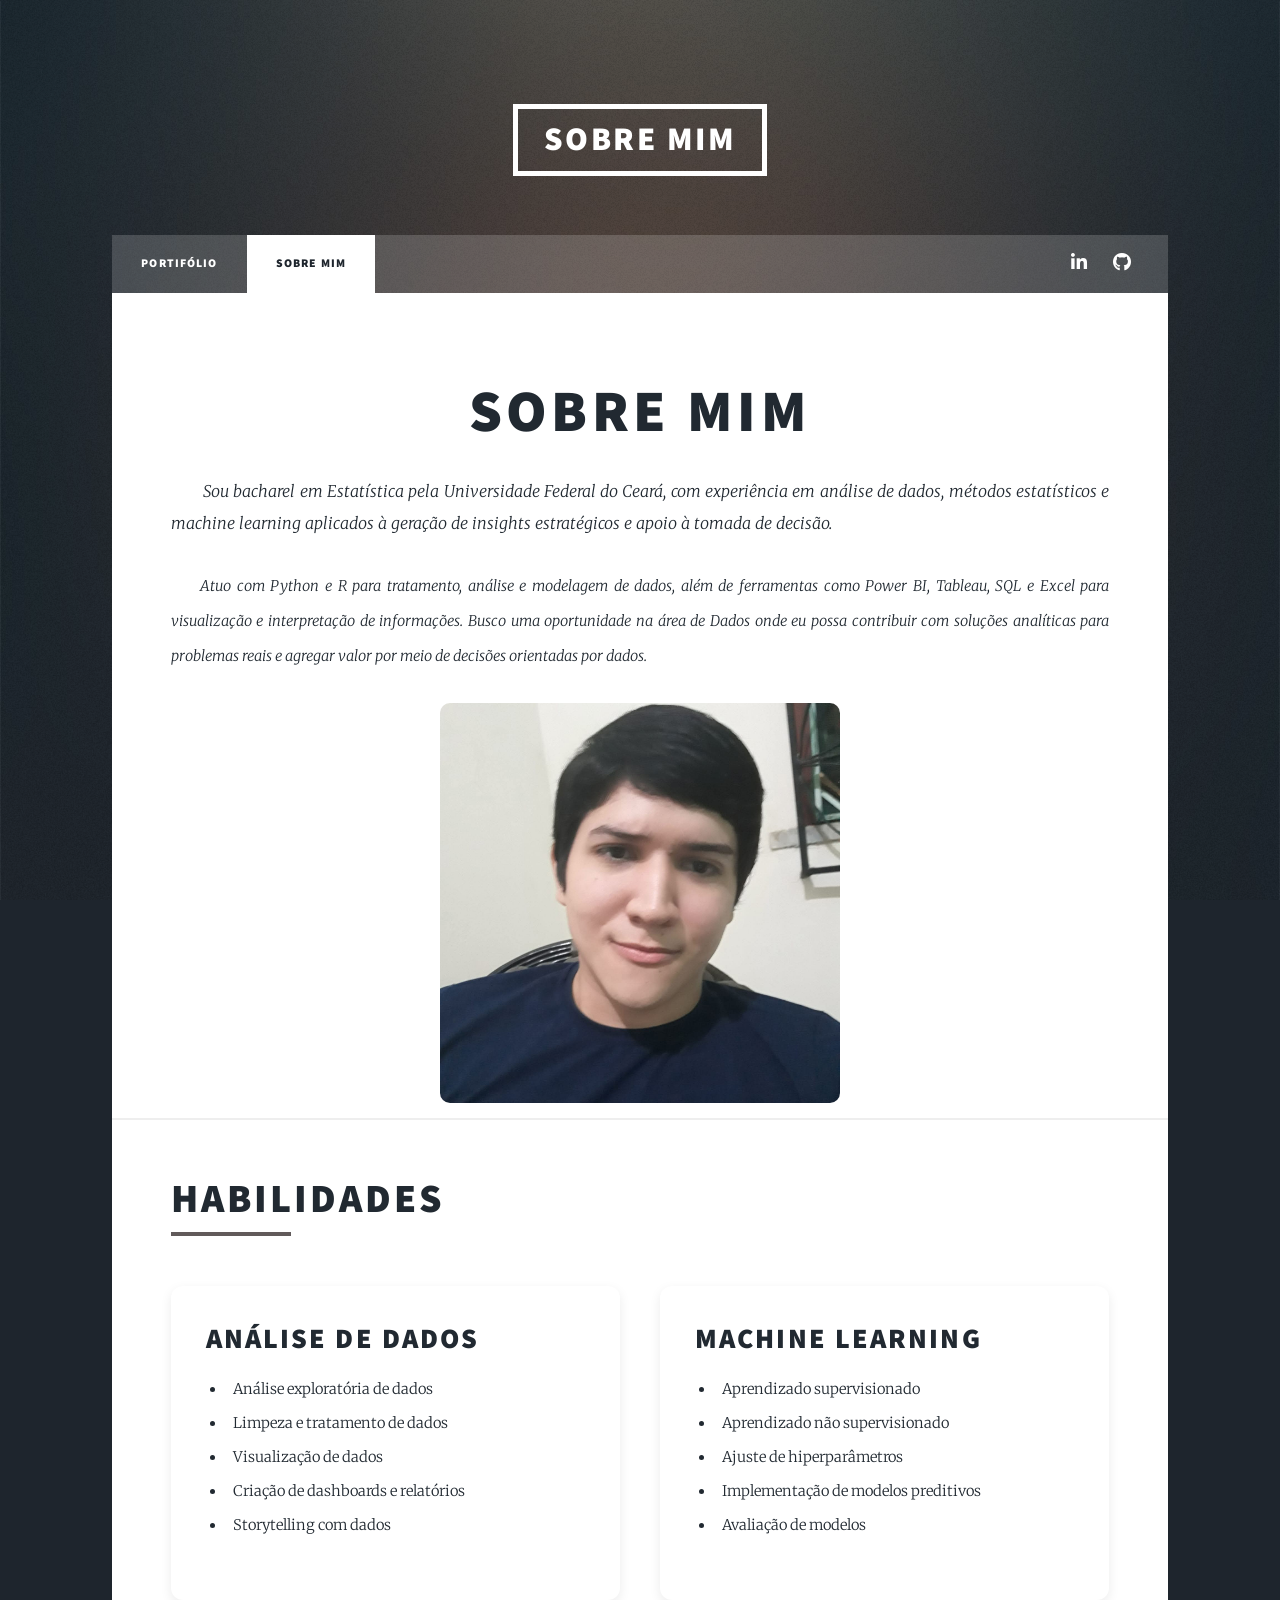
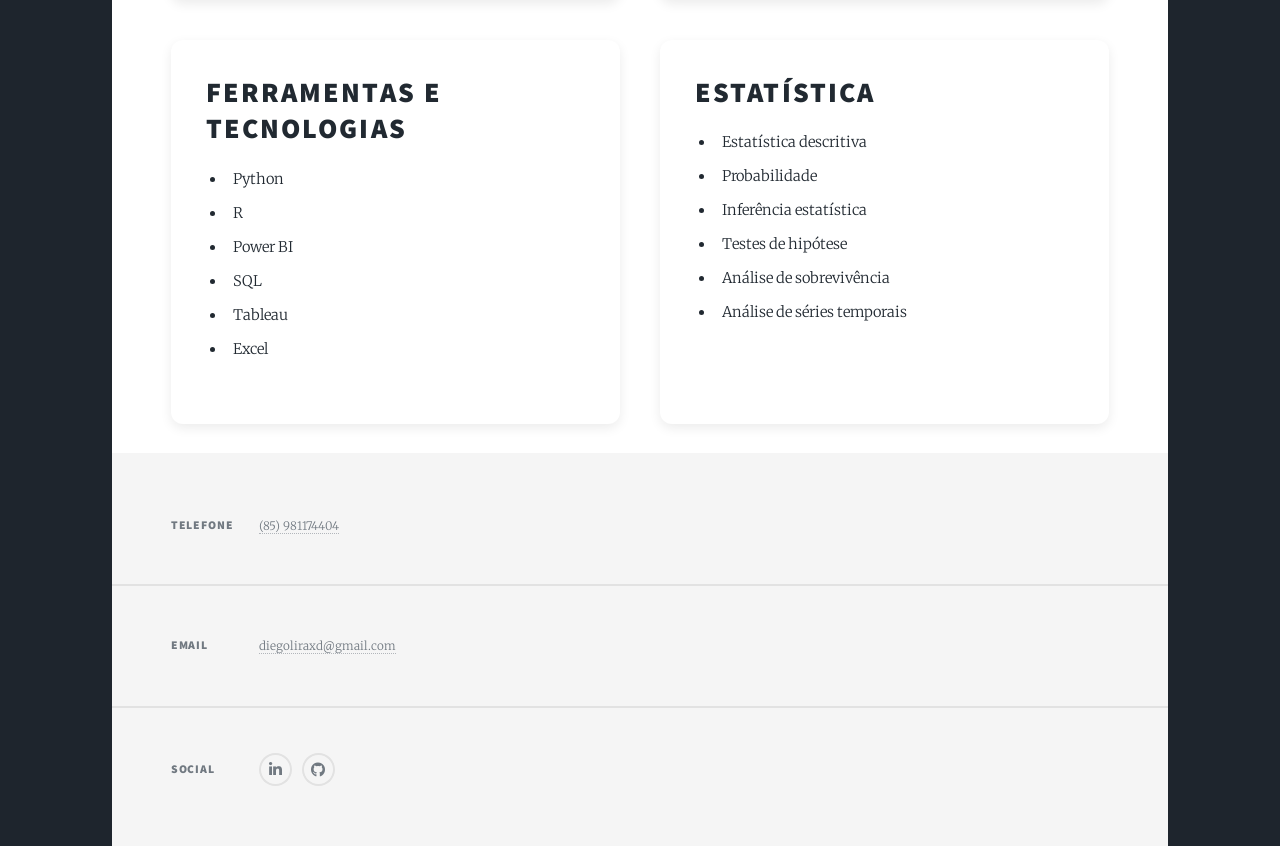
==== commit baf30a6d: "feature: melhorias no site" ====
--- a/generic.html
+++ b/generic.html
@@ -1,12 +1,8 @@
 <!DOCTYPE HTML>
-<!--
-	Massively by HTML5 UP
-	html5up.net | @ajlkn
-	Free for personal and commercial use under the CCA 3.0 license (html5up.net/license)
--->
+
 <html>
 	<head>
-		<title>Generic Page - Massively by HTML5 UP</title>
+		<title>Portifólio - Diego Lira</title>
 		<meta charset="utf-8" />
 		<meta name="viewport" content="width=device-width, initial-scale=1, user-scalable=no" />
 		<link rel="stylesheet" href="assets/css/main.css" />
@@ -46,11 +42,63 @@
 								</header>
 								<div class="image main profile-image"><img src="images/Foto.jpg" alt="" /></div>
 								<div class="about-left">
-								<p>Donec eget ex magna. Interdum et malesuada fames ac ante ipsum primis in faucibus. Pellentesque venenatis dolor imperdiet dolor mattis sagittis. Praesent rutrum sem diam, vitae egestas enim auctor sit amet. Pellentesque leo mauris, consectetur id ipsum sit amet, fergiat. Pellentesque in mi eu massa lacinia malesuada et a elit. Donec urna ex, lacinia in purus ac, pretium pulvinar mauris. Nunc lorem mauris, fringilla in aliquam at, euismod in lectus. Pellentesque habitant morbi tristique senectus et netus et malesuada fames ac turpis egestas. Curabitur sapien risus, commodo eget turpis at, elementum convallis enim turpis, lorem ipsum dolor sit amet nullam.</p>
-								<p>Lorem ipsum dolor sit amet, consectetur adipiscing elit. Duis dapibus rutrum facilisis. Class aptent taciti sociosqu ad litora torquent per conubia nostra, per inceptos himenaeos. Etiam tristique libero eu nibh porttitor fermentum. Nullam venenatis erat id vehicula viverra. Nunc ultrices eros ut ultricies condimentum. Mauris risus lacus, blandit sit amet venenatis non, bibendum vitae dolor. Nunc lorem mauris, fringilla in aliquam at, euismod in lectus. Pellentesque habitant morbi tristique senectus et netus et malesuada fames ac turpis egestas. In non lorem sit amet elit placerat maximus. Pellentesque aliquam maximus risus. Donec eget ex magna. Interdum et malesuada fames ac ante ipsum primis in faucibus. Pellentesque venenatis dolor imperdiet dolor mattis sagittis. Praesent rutrum sem diam, vitae egestas enim auctor sit amet. Pellentesque leo mauris, consectetur id ipsum.</p>
 								</div>
 							</section>
+<section class="skills-section">
 
+  <h1 class="skills-title">Habilidades</h1>
+  <div class="skills-line"></div>
+  <div class="skills-grid">
+
+    <!-- Categoria 1 -->
+    <div class="skill-card">
+      <h2>Análise de Dados</h2>
+      <ul>
+        <li>Análise exploratória de dados</li>
+        <li>Limpeza e tratamento de dados</li>
+        <li>Visualização de dados</li>
+		<li>Criação de dashboards e relatórios</li>
+        <li>Storytelling com dados</li>
+      </ul>
+    </div>
+    <!-- Categoria 2 -->
+    <div class="skill-card">
+      <h2>Machine Learning</h2>
+      <ul>
+        <li>Aprendizado supervisionado</li>
+        <li>Aprendizado não supervisionado</li>
+        <li>Ajuste de hiperparâmetros</li>
+		<li>Implementação de modelos preditivos</li>
+		<li>Avaliação de modelos</li>
+      </ul>
+    </div>
+	<!-- Categoria 4 -->
+<div class="skill-card">
+      <h2>Ferramentas e Tecnologias</h2>
+      <ul>
+        <li>Python</li>
+        <li>R</li>
+        <li>Power BI</li>
+        <li>SQL</li>
+        <li>Tableau</li>
+		<li>Excel</li>
+      </ul>
+    </div>
+    <!-- Categoria 4 -->
+    <div class="skill-card">
+      <h2>Estatística</h2>
+      <ul>
+        <li>Estatística descritiva</li>
+        <li>Probabilidade</li>
+        <li>Inferência estatística</li>
+        <li>Testes de hipótese</li>
+		<li>Análise de sobrevivência</li>
+		<li>Análise de séries temporais</li>
+      </ul>
+    </div>
+  </div>
+
+</section>
 						</div>
 				<!-- Footer -->
 					<footer id="footer">
--- a/assets/css/main.css
+++ b/assets/css/main.css
@@ -4702,7 +4702,7 @@
 
 .image.main.profile-image {
     width: 400px !important;
-    margin: 2rem auto 4rem auto !important;
+    margin: -2rem auto -3rem auto !important;
 }
 
 .image.main.profile-image img {
@@ -4711,4 +4711,55 @@
     border-radius: 10px;
 }
 
-
+.skills-section{
+  padding: 60px 0;
+}
+
+.skills-title{
+  font-size: 40px;
+  margin-bottom: 10px;
+}
+
+.skills-line{
+  width: 120px;
+  height: 4px;
+  background: #615a5a;
+  margin-bottom: 50px;
+}
+
+.skills-grid{
+  display: grid;
+  grid-template-columns: repeat(2, 1fr);
+  gap: 40px;
+}
+
+.skill-card{
+  background: #fff;
+  padding: 35px;
+  border-radius: 12px;
+  box-shadow: 0 4px 12px rgba(0,0,0,0.08);
+}
+
+.skill-card h2{
+  margin-bottom: 20px;
+  font-size: 28px;
+}
+
+.skill-card ul{
+  padding-left: 20px;
+}
+
+.skill-card li{
+  margin-bottom: 12px;
+  line-height: 1.5;
+}
+
+/* Responsivo */
+
+@media(max-width: 900px){
+
+  .skills-grid{
+    grid-template-columns: 1fr;
+  }
+
+}
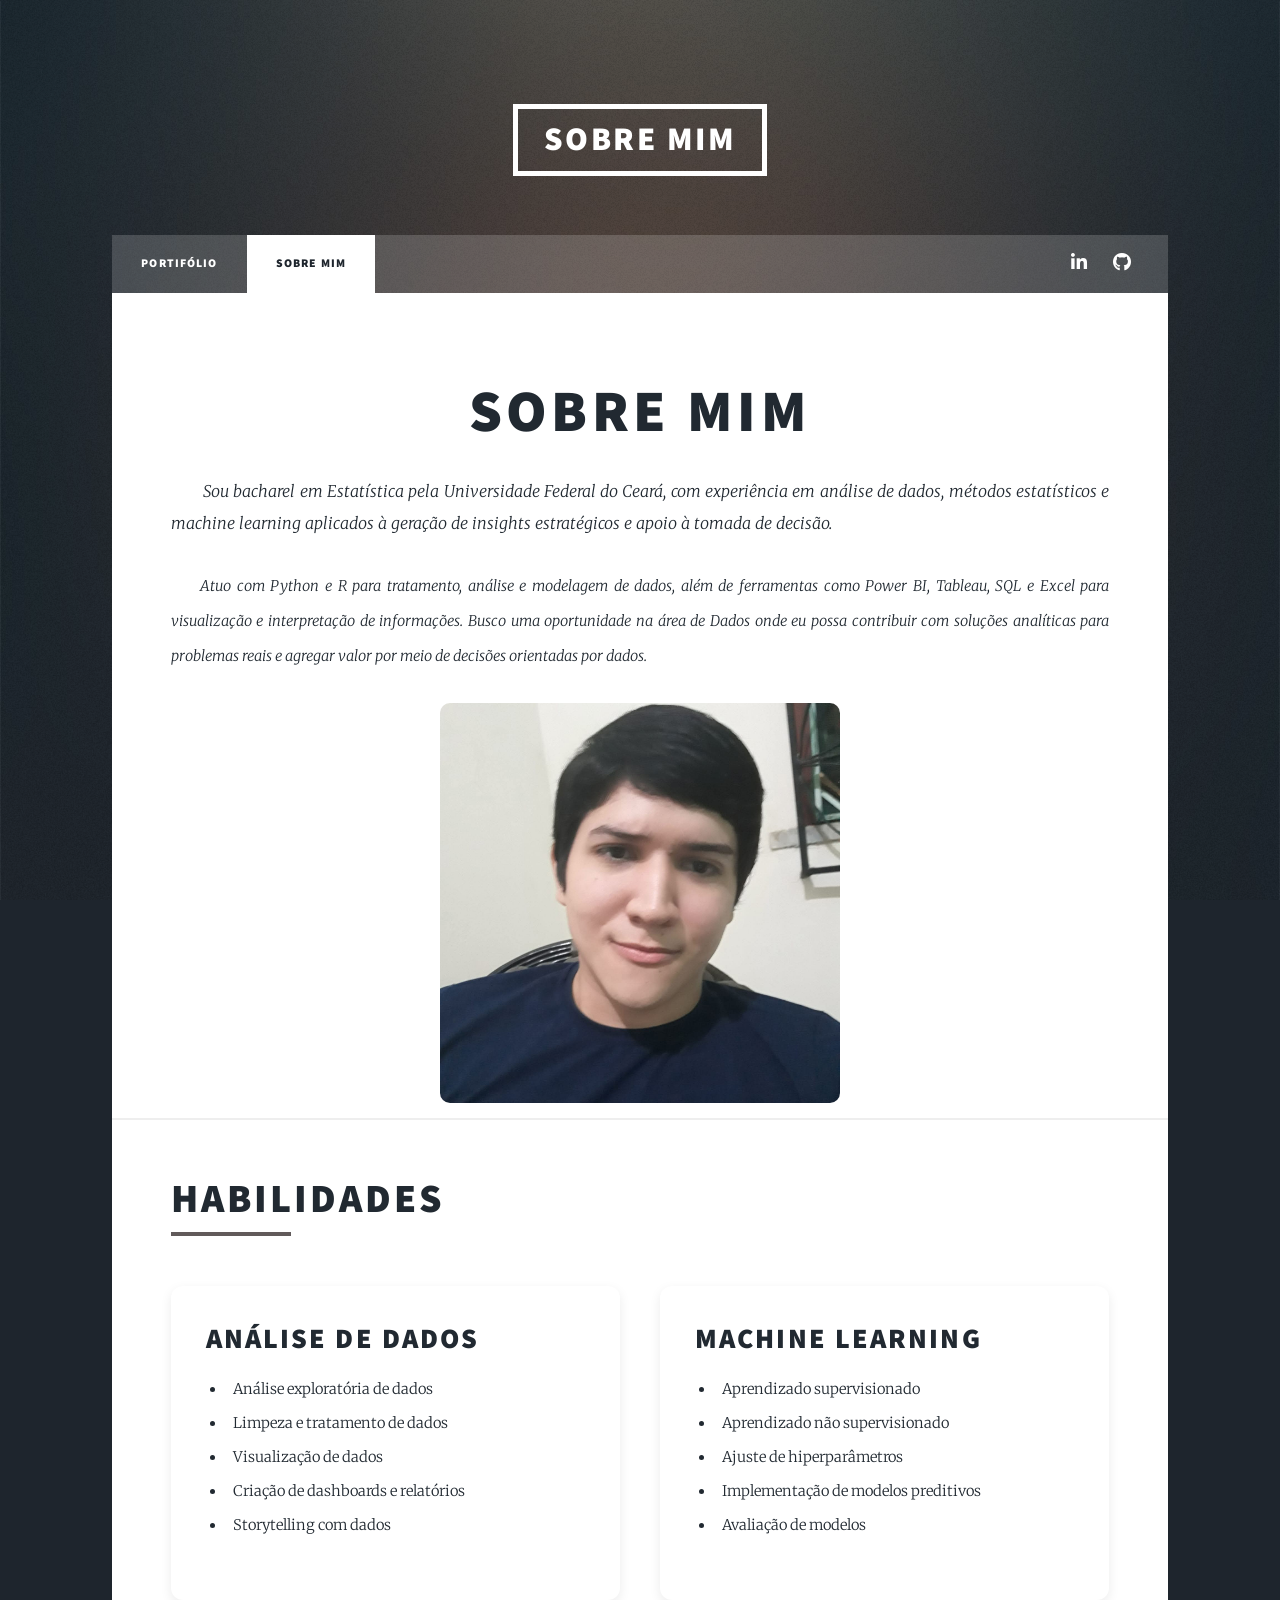
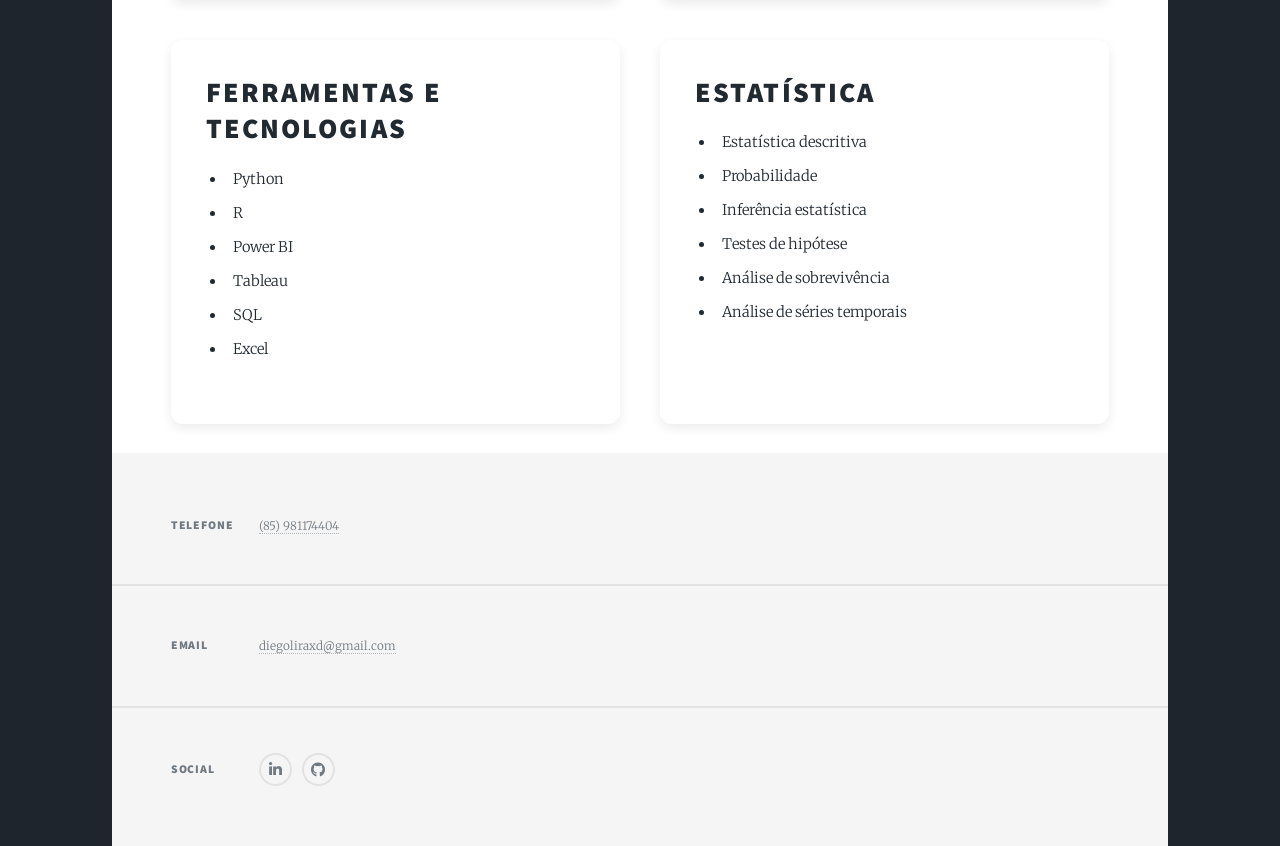
==== commit 6849d576: "Update generic.html" ====
--- a/generic.html
+++ b/generic.html
@@ -79,8 +79,8 @@
         <li>Python</li>
         <li>R</li>
         <li>Power BI</li>
-        <li>SQL</li>
         <li>Tableau</li>
+		<li>SQL</li>
 		<li>Excel</li>
       </ul>
     </div>
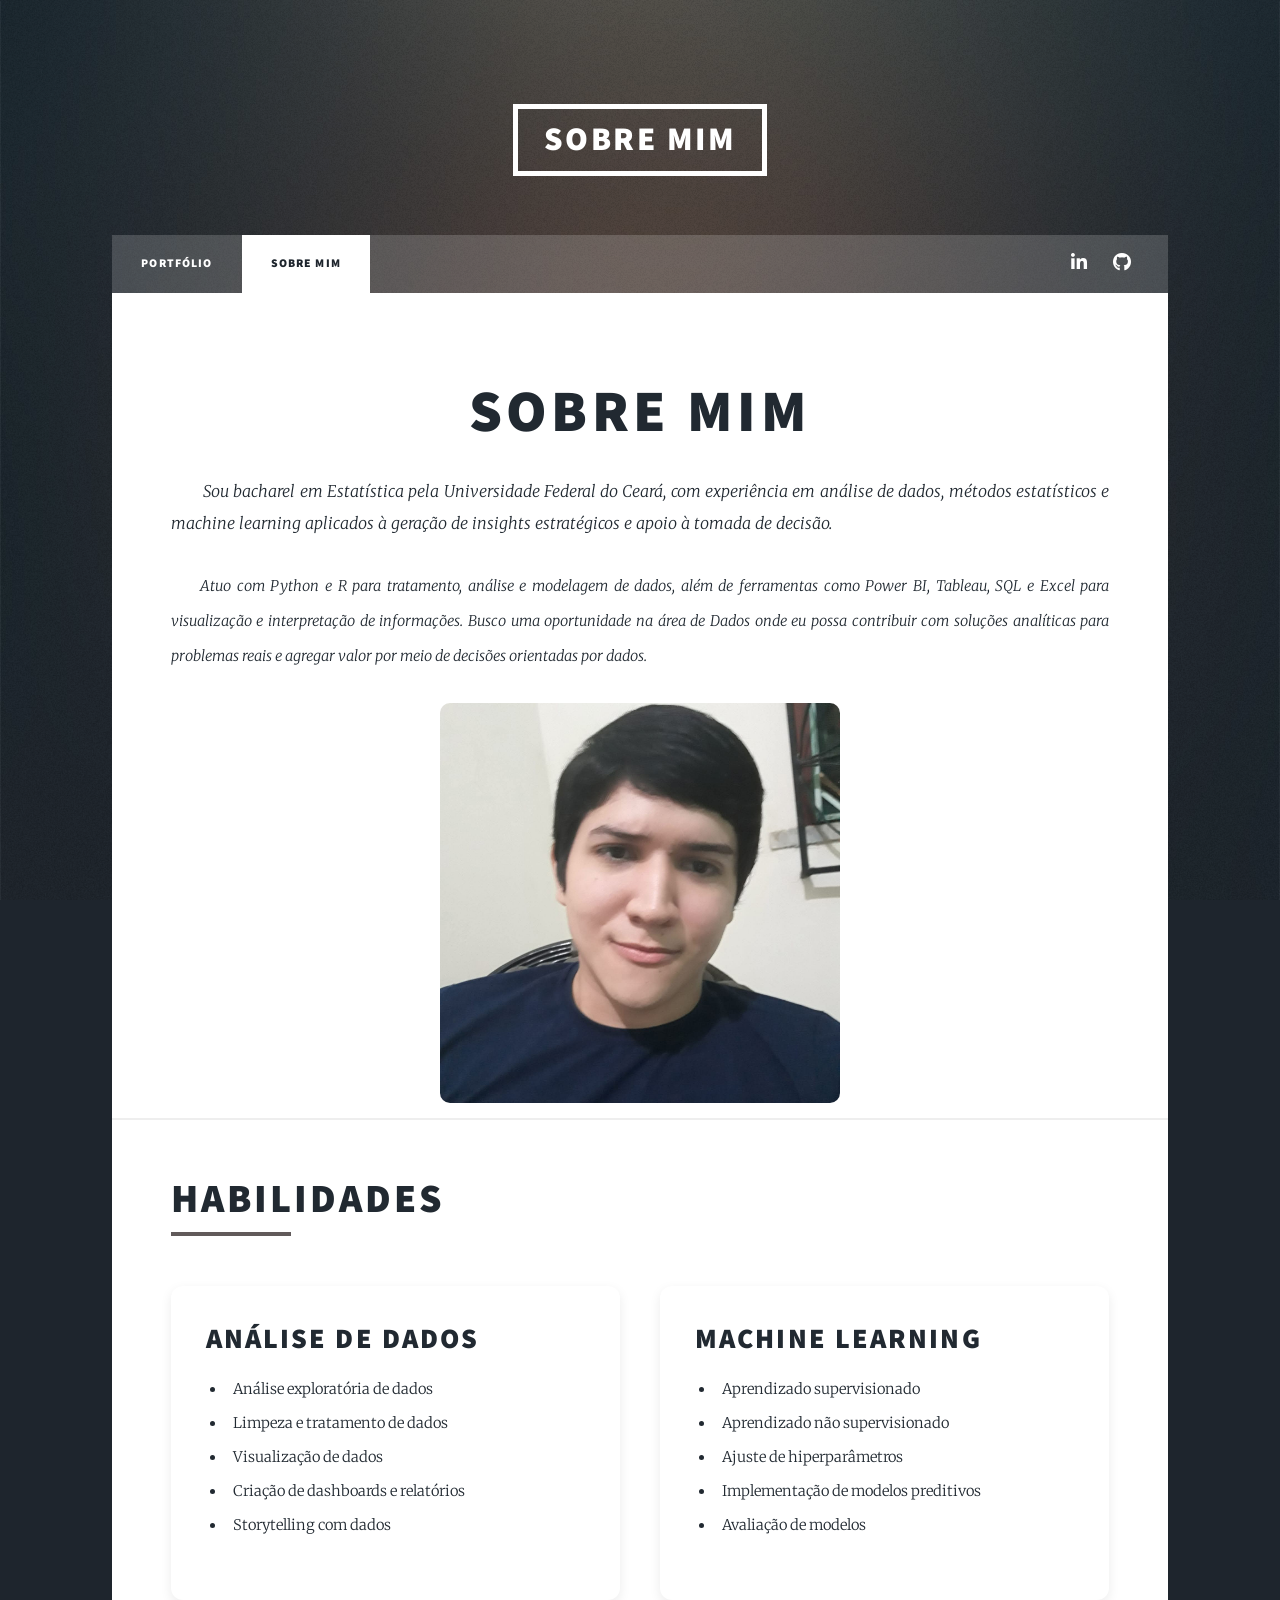
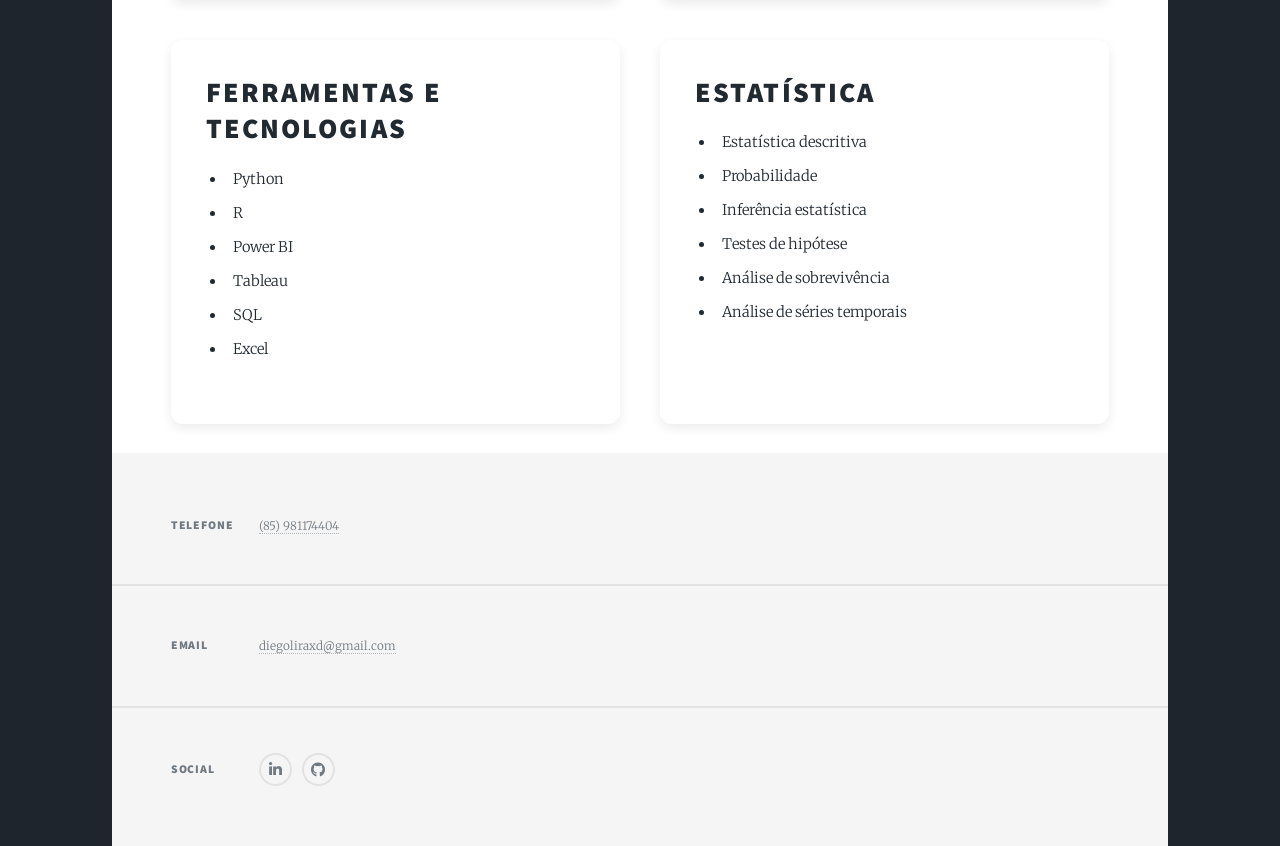
==== commit 255c0484: "feature" ====
--- a/generic.html
+++ b/generic.html
@@ -2,7 +2,7 @@
 
 <html>
 	<head>
-		<title>Portifólio - Diego Lira</title>
+		<title>Portfólio - Diego Lira</title>
 		<meta charset="utf-8" />
 		<meta name="viewport" content="width=device-width, initial-scale=1, user-scalable=no" />
 		<link rel="stylesheet" href="assets/css/main.css" />
@@ -21,7 +21,7 @@
 				<!-- Nav -->
 					<nav id="nav">
 						<ul class="links">
-							<li ><a href="index.html">Portifólio</a></li>
+							<li ><a href="index.html">Portfólio</a></li>
 							<li class="active"><a href="generic.html">Sobre mim</a></li>
 						</ul>
 						<ul class="icons">
@@ -72,7 +72,7 @@
 		<li>Avaliação de modelos</li>
       </ul>
     </div>
-	<!-- Categoria 4 -->
+	<!-- Categoria 3 -->
 <div class="skill-card">
       <h2>Ferramentas e Tecnologias</h2>
       <ul>
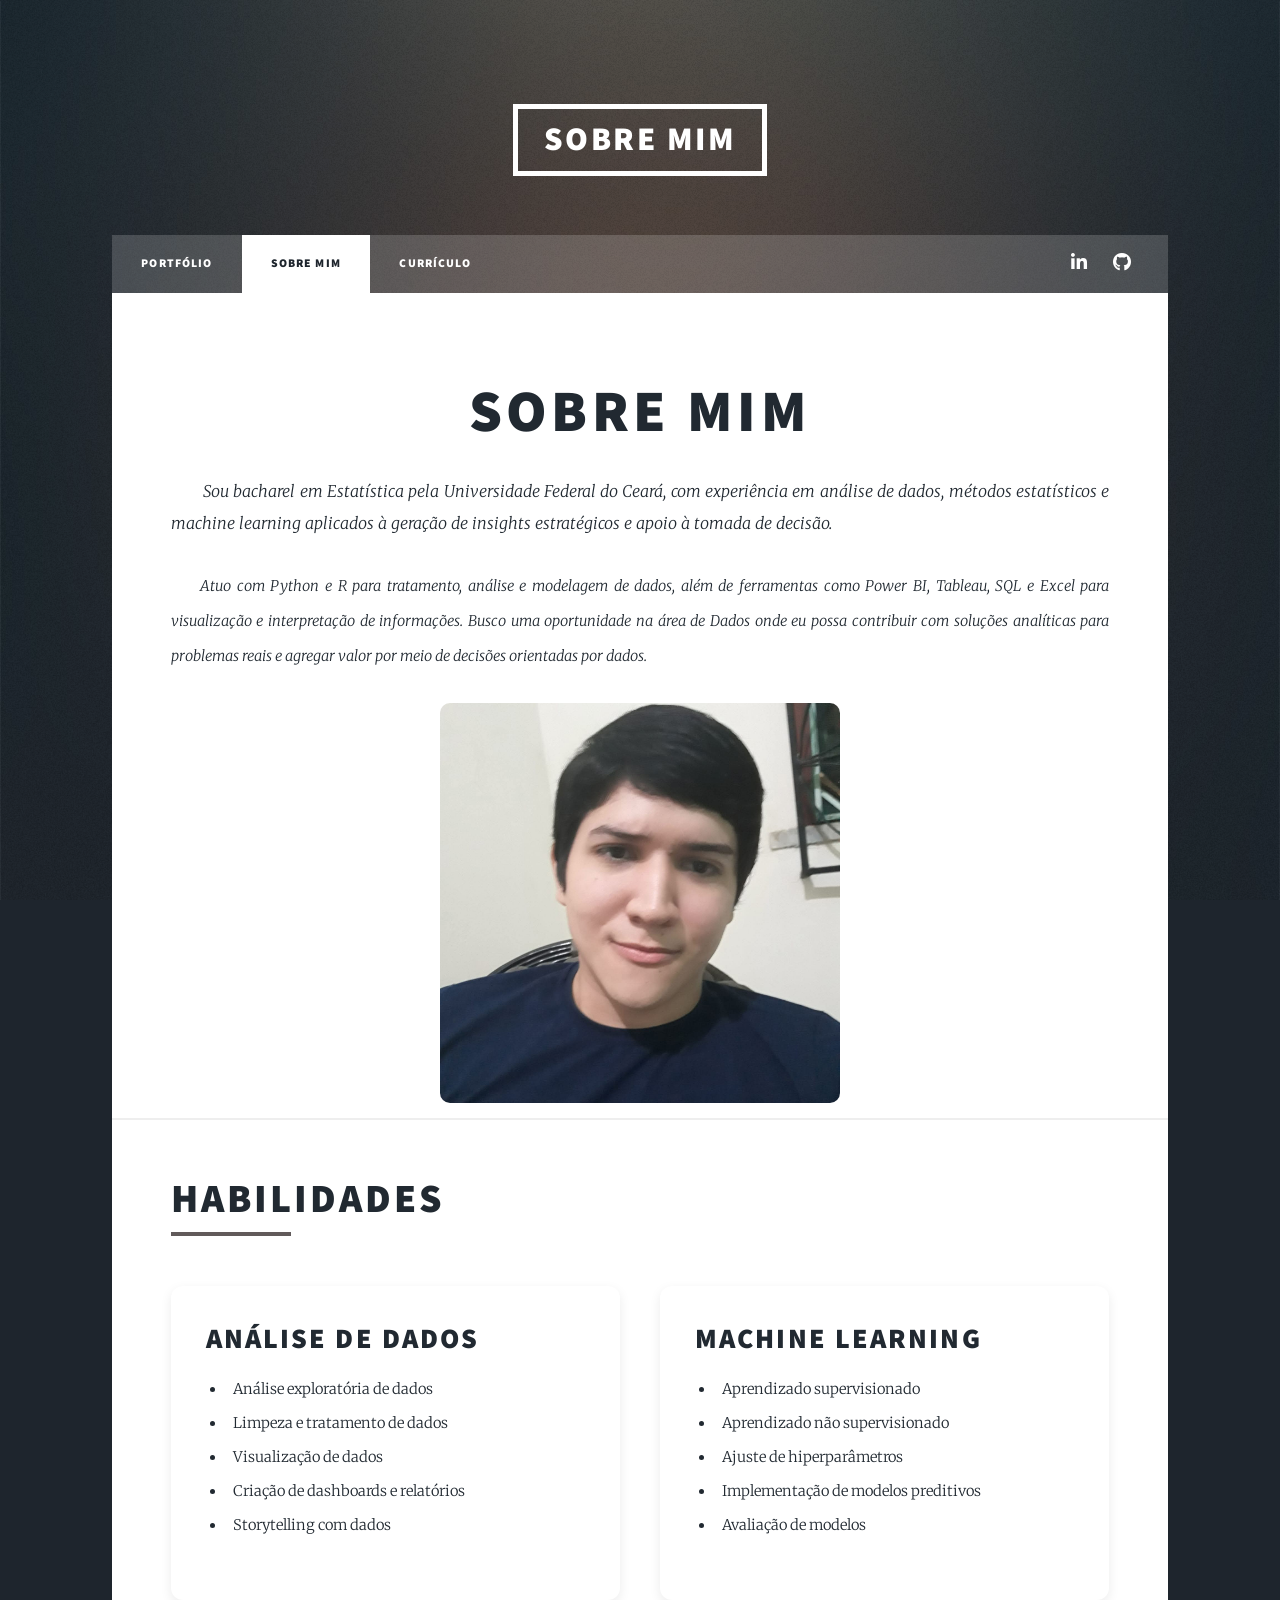
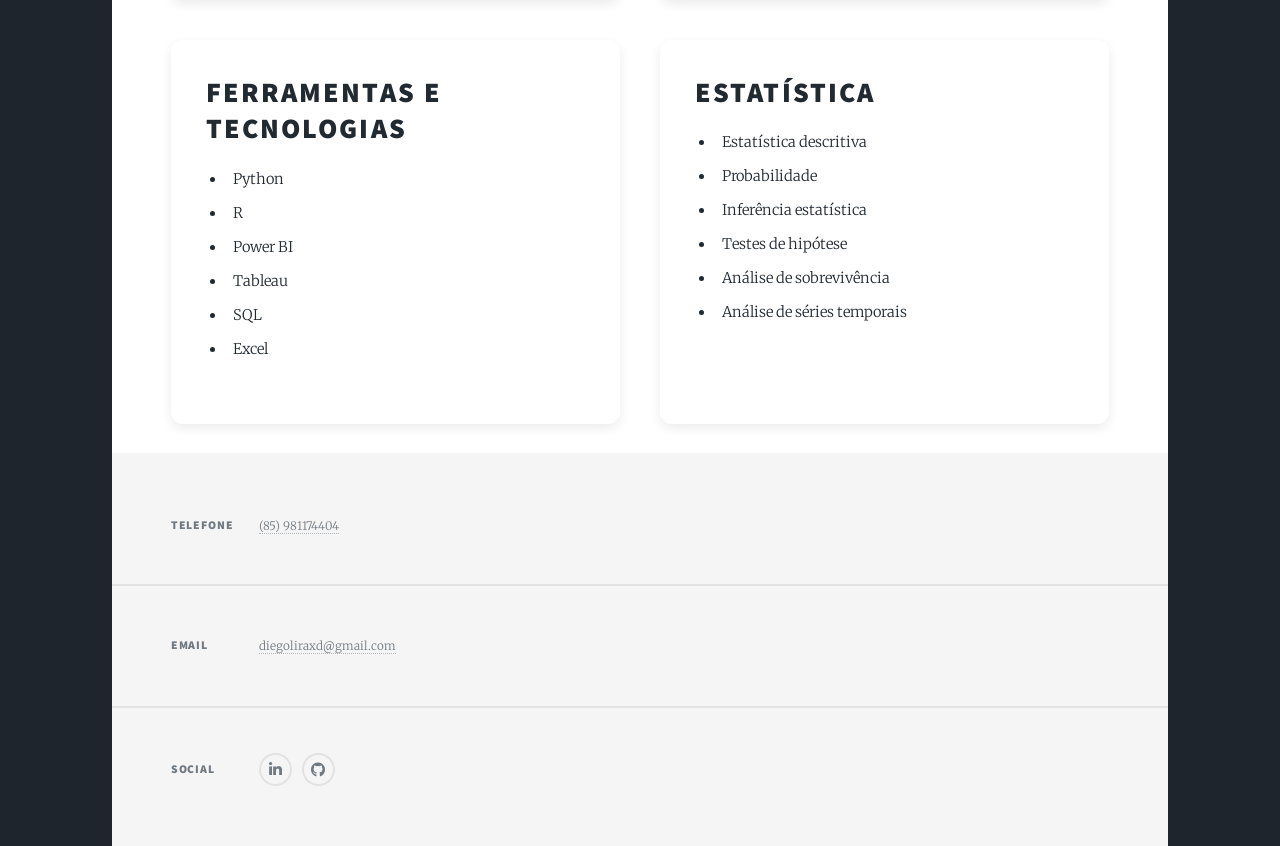
==== commit 26b0103d: "feature" ====
--- a/generic.html
+++ b/generic.html
@@ -23,6 +23,7 @@
 						<ul class="links">
 							<li ><a href="index.html">Portfólio</a></li>
 							<li class="active"><a href="generic.html">Sobre mim</a></li>
+							<li><a href="curriculo.html">Currículo</a></li>
 						</ul>
 						<ul class="icons">
 							<li><a href="https://www.linkedin.com/in/diegoslira" target="_blank" rel="noopener noreferrer" class="icon brands alt fa-linkedin-in"><span class="label">LinkedIn</span></a></li>
